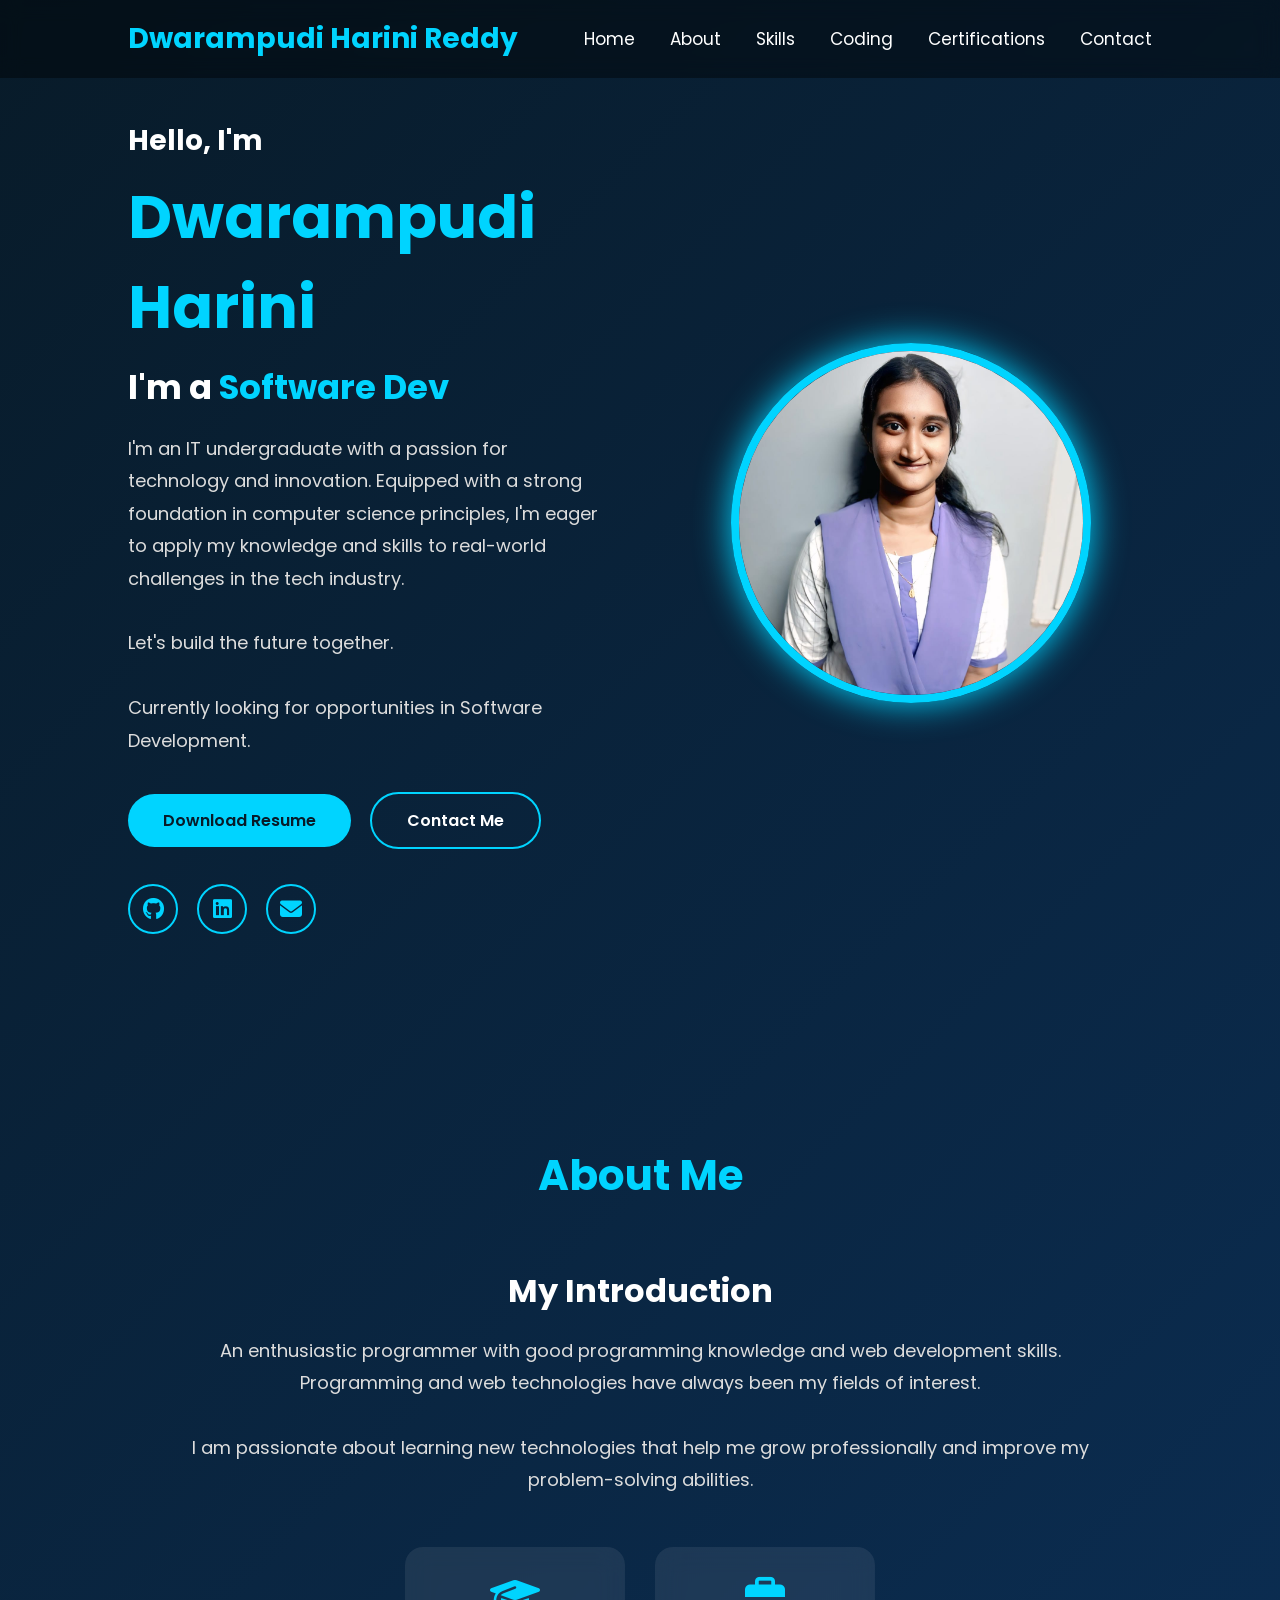
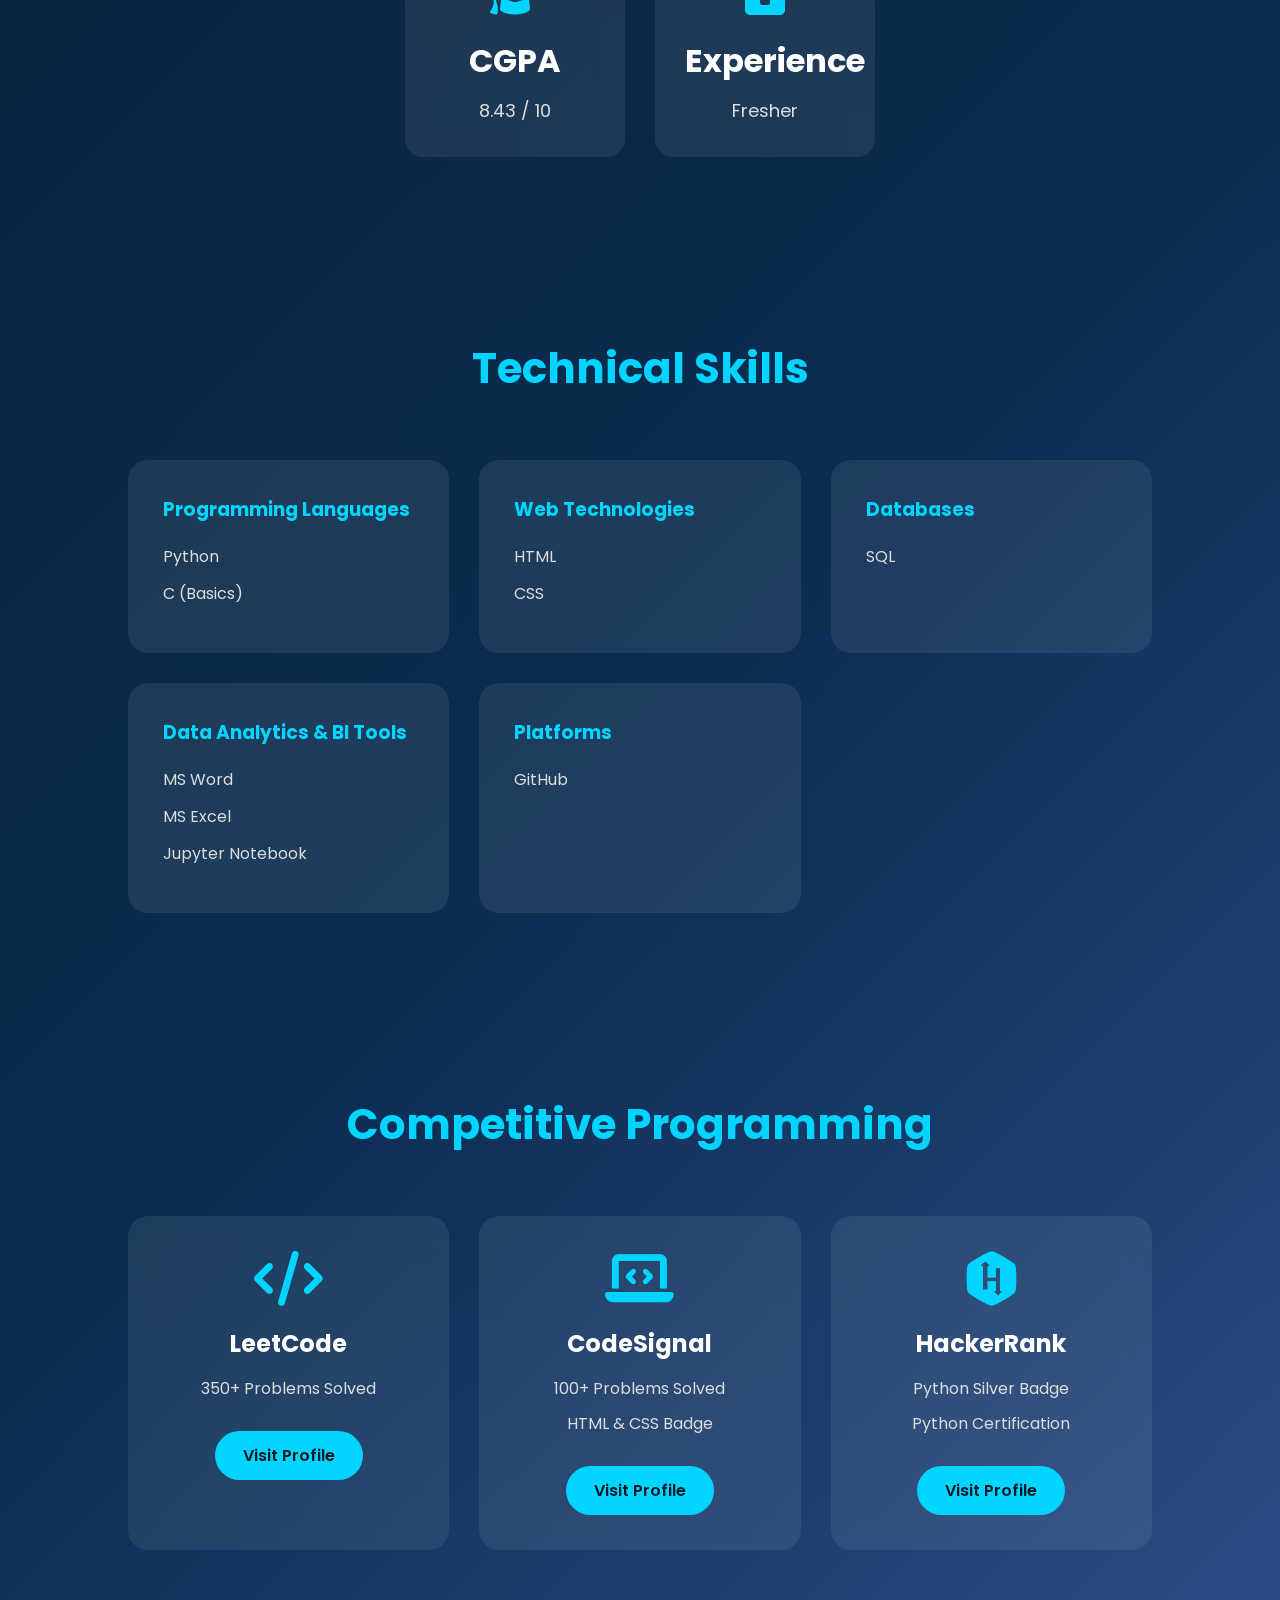
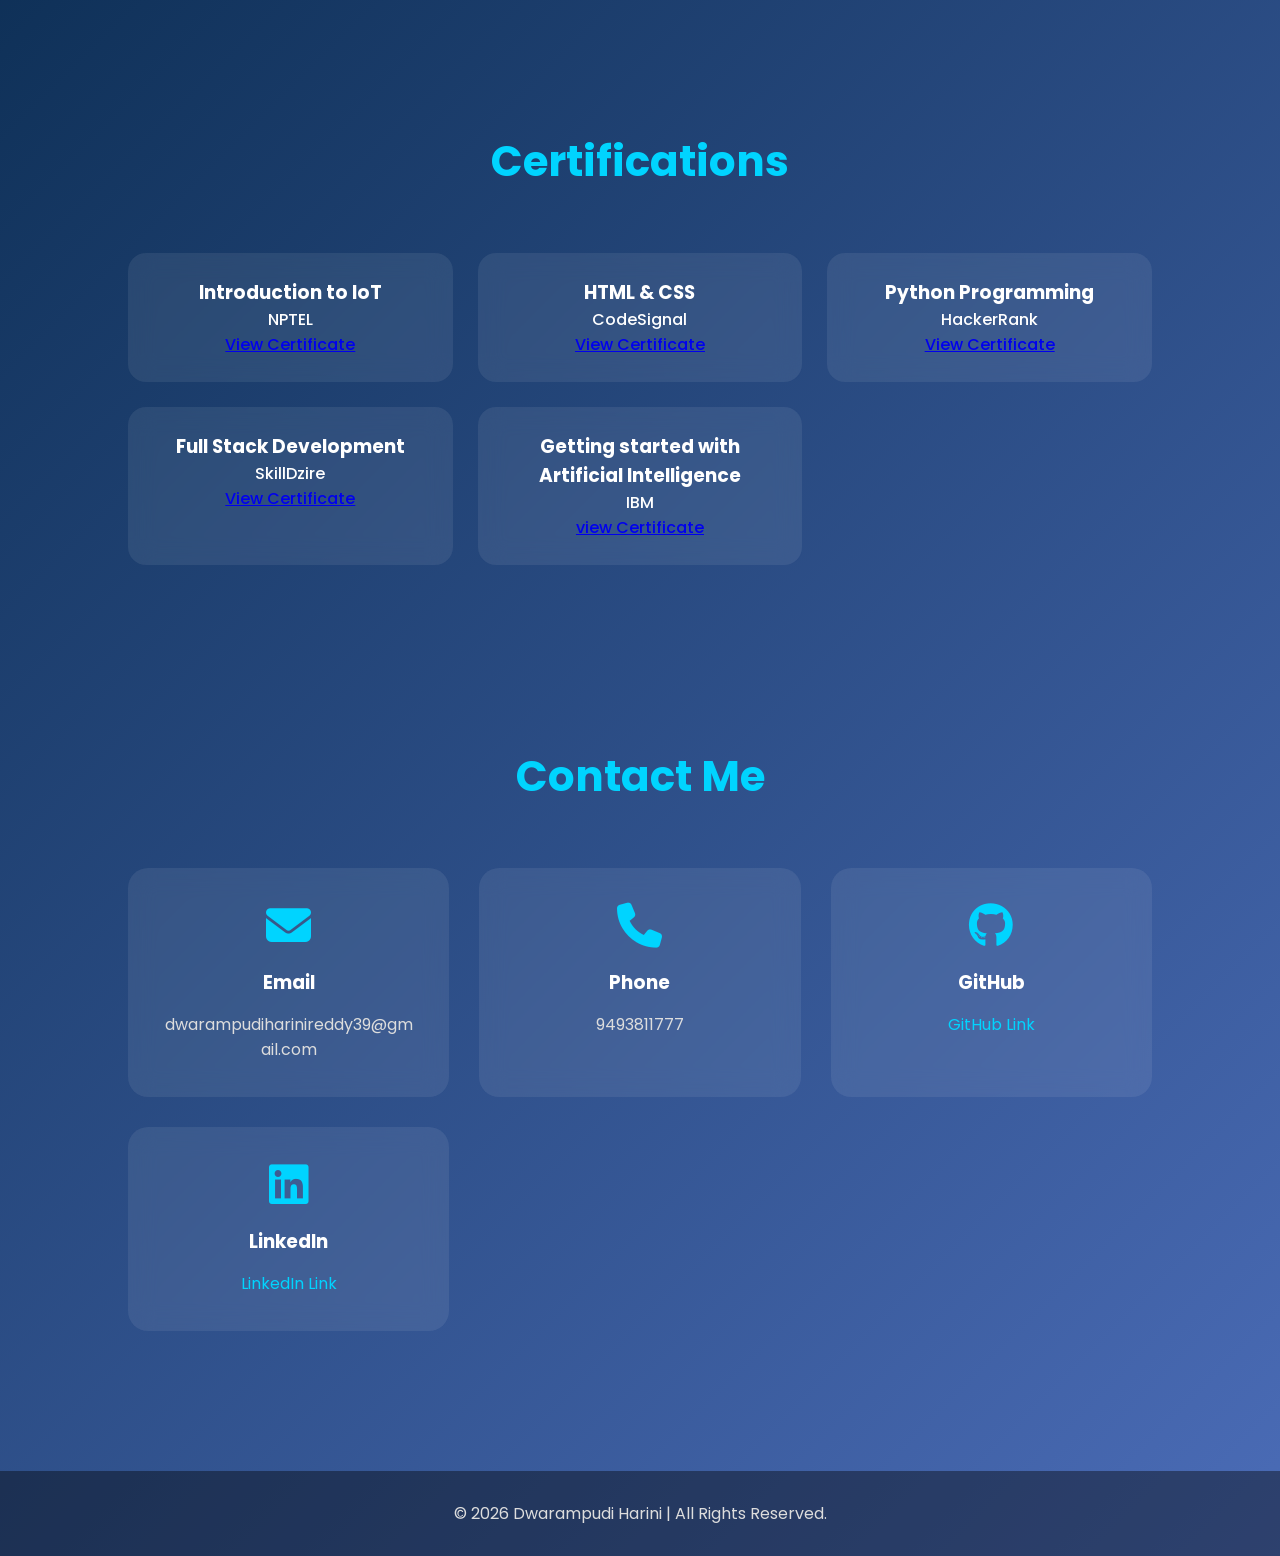
==== index.html @ 77764144 "change the name of the folder" ====
<!DOCTYPE html>
<html lang="en">
<head>
    <meta charset="UTF-8">
    <meta name="viewport" content="width=device-width, initial-scale=1.0">
    <title>Dwarampudi Harini | Portfolio</title>

    <!-- Google Font -->
    <link href="https://fonts.googleapis.com/css2?family=Poppins:wght@300;400;500;600;700&display=swap" rel="stylesheet">

    <!-- CSS -->
    <link rel="stylesheet" href="style.css">

    <!-- Font Awesome -->
    <link rel="stylesheet"
        href="https://cdnjs.cloudflare.com/ajax/libs/font-awesome/6.5.2/css/all.min.css">
</head>

<body>

    <!-- ================= NAVBAR ================= -->

    <header>

        <nav class="navbar">

            <div class="logo">
                Dwarampudi Harini Reddy
            </div>

            <ul class="nav-links">

                <li><a href="#home">Home</a></li>

                <li><a href="#about">About</a></li>

                <li><a href="#skills">Skills</a></li>

                <li><a href="#coding">Coding</a></li>

                <li><a href="#certifications">Certifications</a></li>

                <li><a href="#contact">Contact</a></li>

            </ul>

        </nav>

    </header>

    <!-- ================= HOME ================= -->

    <section id="home" class="home">

        <div class="home-text">

            <h3>Hello, I'm</h3>

            <h1>Dwarampudi Harini</h1>

            <h2>I'm a <span class="typing"></span></h2>

            <p>
                I'm an IT undergraduate with a passion for technology and innovation.
                Equipped with a strong foundation in computer science principles,
                I'm eager to apply my knowledge and skills to real-world challenges
                in the tech industry.
                <br><br>
                Let's build the future together.
                <br><br>
                Currently looking for opportunities in Software Development.
            </p>

            <div class="buttons">

                <a href="harini resume.pdf" class="btn" download>
                    Download Resume
                </a>

                <a href="#contact" class="btn2">
                    Contact Me
                </a>

            </div>

            <div class="social-icons">

                <a href="https://github.com/harinireddy-27" target="_blank">
                    <i class="fab fa-github"></i>
                </a>

                <a href="https://www.linkedin.com/in/harini-dwarampudi-7b050b382/?skipRedirect=true" target="_blank">
                    <i class="fab fa-linkedin"></i>
                </a>

                <a href="mailto:dwarampudiharinireddy39@gmail.com">
                    <i class="fas fa-envelope"></i>
                </a>

            </div>

        </div>

        <div class="home-image">

            <img src="Harini.jpeg" alt="Profile">

        </div>

    </section>

    <!-- ================= ABOUT ================= -->

    <section id="about" class="about">

        <h2 class="heading">About Me</h2>

        <div class="about-container">

            <div class="about-content">

                <h3>My Introduction</h3>

                <p>

                    An enthusiastic programmer with good programming knowledge and
                    web development skills. Programming and web technologies have
                    always been my fields of interest.

                    <br><br>

                    I am passionate about learning new technologies that help me
                    grow professionally and improve my problem-solving abilities.

                </p>

                <div class="about-boxes">

                    <div class="box">

                        <i class="fas fa-graduation-cap"></i>

                        <h3>CGPA</h3>

                        <p>8.43 / 10</p>

                    </div>

                    <div class="box">

                        <i class="fas fa-briefcase"></i>

                        <h3>Experience</h3>

                        <p>Fresher</p>

                    </div>

                </div>

            </div>

        </div>

    </section>

    <!-- ================= SKILLS ================= -->

    <section id="skills" class="skills">

        <h2 class="heading">Technical Skills</h2>

        <div class="skills-container">

            <div class="skill-card">

                <h3>Programming Languages</h3>

                <ul>
                    <li>Python</li>
                    <li>C (Basics)</li>
                </ul>

            </div>

            <div class="skill-card">

                <h3>Web Technologies</h3>

                <ul>
                    <li>HTML</li>
                    <li>CSS</li>
                </ul>

            </div>

            <div class="skill-card">

                <h3>Databases</h3>

                <ul>
                    <li>SQL</li>
                </ul>

            </div>

            <div class="skill-card">

                <h3>Data Analytics & BI Tools</h3>

                <ul>
                    <li>MS Word</li>
                    <li>MS Excel</li>
                    <li>Jupyter Notebook</li>
                </ul>

            </div>

            <div class="skill-card">

                <h3>Platforms</h3>

                <ul>
                    <li>GitHub</li>
                </ul>

            </div>

        </div>

    </section>

    <!-- ================= COMPETITIVE PROGRAMMING ================= -->

    <section id="coding" class="coding">

        <h2 class="heading">Competitive Programming</h2>

        <div class="coding-container">

            <div class="coding-card">

                <i class="fas fa-code"></i>

                <h3>LeetCode</h3>

                <p>350+ Problems Solved</p>

                <a href="https://leetcode.com/u/Harini_reddy_27/" class="visit-btn">Visit Profile</a>

            </div>

            <div class="coding-card">

                <i class="fas fa-laptop-code"></i>

                <h3>CodeSignal</h3>

                <p>100+ Problems Solved</p>

                <p>HTML & CSS Badge</p>

                <a href="https://codesignal.com/learn/profile/cmijtbowd0003la04491h607b" class="visit-btn">Visit Profile</a>

            </div>

            <div class="coding-card">

                <i class="fab fa-hackerrank"></i>

                <h3>HackerRank</h3>

                <p>Python Silver Badge</p>

                <p>Python Certification</p>

                <a href="https://www.hackerrank.com/profile/dwarampudiharin1" class="visit-btn">Visit Profile</a>

            </div>

        </div>

    </section>

    <!-- ================= CERTIFICATIONS ================= -->

    <section id="certifications" class="certifications">

    <h2 class="heading">Certifications</h2>

    <div class="certificate-container">

        <div class="certificate">

            <h3>Introduction to IoT</h3>
            <p>NPTEL</p>
            <a href="nptel-certificate.pdf" target="_blank">View Certificate</a>

        </div>

        <div class="certificate">

            <h3>HTML & CSS</h3>
            <p>CodeSignal</p>
            <a href="html,css-certificate.pdf" target="_blank">View Certificate</a>

        </div>

        <div class="certificate">

            <h3>Python Programming</h3>
            <p>HackerRank</p>
            <a href="python_basic certificate.pdf" target="_blank">View Certificate</a>

        </div>

        <div class="certificate">

            <h3>Full Stack Development</h3>
            <p>SkillDzire</p>
            <a href="skilldzire.pdf" target="_blank">View Certificate</a>

        </div>
         
        <div class="certificate">

            <h3>Getting started with Artificial Intelligence</h3>
            <p>IBM</p>
            <a href="IBMDesign20260123-31-paai6e.pdf" target="_blank">view Certificate</a>
        </div>

    </div>

</section>

    <!-- ================= CONTACT ================= -->

    <section id="contact" class="contact">

        <h2 class="heading">Contact Me</h2>

        <div class="contact-container">

            <div class="contact-card">

                <i class="fas fa-envelope"></i>

                <h3>Email</h3>

                <p>dwarampudiharinireddy39@gmail.com</p>

            </div>

            <div class="contact-card">

                <i class="fas fa-phone"></i>

                <h3>Phone</h3>

                <p>9493811777</p>

            </div>

            <div class="contact-card">

                <i class="fab fa-github"></i>

                <h3>GitHub</h3>

                <a href="https://github.com/harinireddy-27">GitHub Link </a>

            </div>

            <div class="contact-card">

                <i class="fab fa-linkedin"></i>

                <h3>LinkedIn</h3>

                <a href="www.linkedin.com/in/harini-dwarampudi-7b050b382">LinkedIn Link </a>

            </div>

        </div>

    </section>

    <!-- ================= FOOTER ================= -->

    <footer>

        <p>
            © 2026 Dwarampudi Harini | All Rights Reserved.
        </p>

    </footer>

    <script src="script.js"></script>

</body>
</html>
---- style.css ----
/* ============================
   GOOGLE FONT
============================ */

@import url('https://fonts.googleapis.com/css2?family=Poppins:wght@300;400;500;600;700&display=swap');

/* ============================
   RESET
============================ */

*{
    margin:0;
    padding:0;
    box-sizing:border-box;
    scroll-behavior:smooth;
    font-family:'Poppins',sans-serif;
}

body{
    background:linear-gradient(135deg,#081b29,#0b2d52,#4b6cb7);
    color:#fff;
    overflow-x:hidden;
}

/* ============================
   NAVBAR
============================ */

header{
    position:fixed;
    width:100%;
    top:0;
    left:0;
    z-index:1000;
    background:rgba(0,0,0,.4);
    backdrop-filter:blur(10px);
}

.navbar{
    display:flex;
    justify-content:space-between;
    align-items:center;
    padding:18px 10%;
}

.logo{
    font-size:28px;
    font-weight:700;
    color:#00d4ff;
}

.nav-links{
    display:flex;
    list-style:none;
}

.nav-links li{
    margin-left:35px;
}

.nav-links a{
    color:white;
    text-decoration:none;
    font-size:17px;
    transition:.3s;
}

.nav-links a:hover{
    color:#00d4ff;
}

/* ============================
   HOME
============================ */

.home{
    min-height:100vh;
    display:flex;
    justify-content:space-between;
    align-items:center;
    padding:120px 10%;
    gap:60px;
}

.home-text{
    flex:1;
}

.home-text h3{
    font-size:28px;
}

.home-text h1{
    font-size:60px;
    margin:10px 0;
    color:#00d4ff;
}

.home-text h2{
    font-size:34px;
    margin-bottom:20px;
}

.typing{
    color:#00d4ff;
}

.home-text p{
    line-height:1.8;
    color:#ddd;
    font-size:18px;
}

.home-image{
    flex:1;
    text-align:center;
}

.home-image img{
    width:360px;
    height:360px;
    object-fit:cover;
    border-radius:50%;
    border:8px solid #00d4ff;
    box-shadow:0 0 35px #00d4ff;
}

/* ============================
   BUTTONS
============================ */

.buttons{
    margin-top:35px;
}

.btn,
.btn2{
    display:inline-block;
    padding:14px 35px;
    border-radius:40px;
    text-decoration:none;
    margin-right:15px;
    transition:.4s;
    font-weight:600;
}

.btn{
    background:#00d4ff;
    color:#081b29;
}

.btn:hover{
    transform:translateY(-4px);
    box-shadow:0 0 20px #00d4ff;
}

.btn2{
    border:2px solid #00d4ff;
    color:white;
}

.btn2:hover{
    background:#00d4ff;
    color:#081b29;
}

/* ============================
   SOCIAL ICONS
============================ */

.social-icons{
    margin-top:35px;
}

.social-icons a{
    width:50px;
    height:50px;
    display:inline-flex;
    justify-content:center;
    align-items:center;
    border:2px solid #00d4ff;
    border-radius:50%;
    color:#00d4ff;
    margin-right:15px;
    font-size:22px;
    text-decoration:none;
    transition:.4s;
}

.social-icons a:hover{
    background:#00d4ff;
    color:#081b29;
    transform:translateY(-5px);
}

/* ============================
   COMMON SECTION
============================ */

section{
    padding:90px 10%;
}

.heading{
    text-align:center;
    font-size:42px;
    margin-bottom:60px;
    color:#00d4ff;
}

/* ============================
   ABOUT
============================ */

.about-container{
    display:flex;
    justify-content:center;
}

.about-content{
    max-width:900px;
    text-align:center;
}

.about-content h3{
    font-size:32px;
    margin-bottom:20px;
}

.about-content p{
    color:#ddd;
    line-height:1.8;
    font-size:18px;
}

.about-boxes{
    display:flex;
    justify-content:center;
    gap:30px;
    margin-top:50px;
}

.box{
    width:220px;
    padding:30px;
    border-radius:18px;
    background:rgba(255,255,255,.08);
    backdrop-filter:blur(12px);
    transition:.4s;
}

.box:hover{
    transform:translateY(-10px);
}

.box i{
    font-size:40px;
    color:#00d4ff;
    margin-bottom:20px;
}

.box h3{
    margin-bottom:10px;
}

/* ============================
   SKILLS
============================ */

.skills-container{
    display:grid;
    grid-template-columns:repeat(auto-fit,minmax(250px,1fr));
    gap:30px;
}

.skill-card{
    background:rgba(255,255,255,.08);
    border-radius:20px;
    padding:35px;
    transition:.4s;
}

.skill-card:hover{
    transform:translateY(-12px);
    box-shadow:0 0 25px rgba(0,212,255,.4);
}

.skill-card h3{
    color:#00d4ff;
    margin-bottom:20px;
}

.skill-card ul{
    list-style:none;
}

.skill-card ul li{
    margin:12px 0;
    color:#ddd;
}
/* ============================
   COMPETITIVE PROGRAMMING
============================ */

.coding-container{
    display:grid;
    grid-template-columns:repeat(auto-fit,minmax(280px,1fr));
    gap:30px;
}

.coding-card{
    background:rgba(255,255,255,.08);
    backdrop-filter:blur(12px);
    padding:35px;
    border-radius:20px;
    text-align:center;
    transition:.4s;
}

.coding-card:hover{
    transform:translateY(-12px);
    box-shadow:0 0 25px rgba(0,212,255,.4);
}

.coding-card i{
    font-size:55px;
    color:#00d4ff;
    margin-bottom:20px;
}

.coding-card h3{
    margin-bottom:15px;
    font-size:24px;
}

.coding-card p{
    color:#ddd;
    margin-bottom:10px;
}

.visit-btn{
    display:inline-block;
    margin-top:20px;
    padding:12px 28px;
    background:#00d4ff;
    color:#081b29;
    border-radius:30px;
    text-decoration:none;
    font-weight:600;
    transition:.3s;
}

.visit-btn:hover{
    transform:scale(1.08);
    box-shadow:0 0 20px #00d4ff;
}

/* ============================
   CERTIFICATIONS
============================ */

.certificate-container{
    display:grid;
    grid-template-columns:repeat(auto-fit,minmax(250px,1fr));
    gap:25px;
}

.certificate{
    padding:25px;
    border-radius:18px;
    text-align:center;
    background:rgba(255,255,255,.08);
    backdrop-filter:blur(12px);
    transition:.4s;
    font-weight:500;
}

.certificate:hover{
    transform:translateY(-10px);
    box-shadow:0 0 20px rgba(0,212,255,.5);
}

/* ============================
   CONTACT
============================ */

.contact-container{
    display:grid;
    grid-template-columns:repeat(auto-fit,minmax(260px,1fr));
    gap:30px;
}

.contact-card{
    background:rgba(255,255,255,.08);
    backdrop-filter:blur(12px);
    border-radius:20px;
    padding:35px;
    text-align:center;
    transition:.4s;
}

.contact-card:hover{
    transform:translateY(-10px);
    box-shadow:0 0 20px rgba(0,212,255,.5);
}

.contact-card i{
    font-size:45px;
    color:#00d4ff;
    margin-bottom:20px;
}

.contact-card h3{
    margin-bottom:15px;
}

.contact-card p{
    color:#ddd;
    word-break:break-word;
}

.contact-card a{
    color:#00d4ff;
    text-decoration:none;
}

.contact-card a:hover{
    text-decoration:underline;
}

/* ============================
   FOOTER
============================ */

footer{
    text-align:center;
    padding:30px;
    margin-top:50px;
    background:rgba(0,0,0,.4);
    color:#ddd;
}

/* ============================
   SCROLL ANIMATION
============================ */

.reveal{
    opacity:0;
    transform:translateY(50px);
    transition:all .8s ease;
}

.reveal.active{
    opacity:1;
    transform:translateY(0);
}

/* ============================
   RESPONSIVE DESIGN
============================ */

@media(max-width:991px){

    .navbar{
        padding:20px 5%;
    }

    section{
        padding:80px 5%;
    }

    .home{
        flex-direction:column-reverse;
        text-align:center;
        padding-top:130px;
    }

    .home-image img{
        width:280px;
        height:280px;
    }

    .home-text h1{
        font-size:45px;
    }

    .home-text h2{
        font-size:28px;
    }

    .about-boxes{
        flex-direction:column;
        align-items:center;
    }

}

@media(max-width:768px){

    .navbar{
        flex-direction:column;
    }

    .nav-links{
        flex-wrap:wrap;
        justify-content:center;
        margin-top:15px;
    }

    .nav-links li{
        margin:10px;
    }

    .home-text h1{
        font-size:38px;
    }

    .heading{
        font-size:34px;
    }

    .home-text p{
        font-size:16px;
    }

}

@media(max-width:480px){

    .home-image img{
        width:220px;
        height:220px;
    }

    .btn,
    .btn2{
        display:block;
        margin:15px auto;
        width:220px;
        text-align:center;
    }

    .social-icons a{
        margin:8px;
    }

    .logo{
        font-size:24px;
    }

}
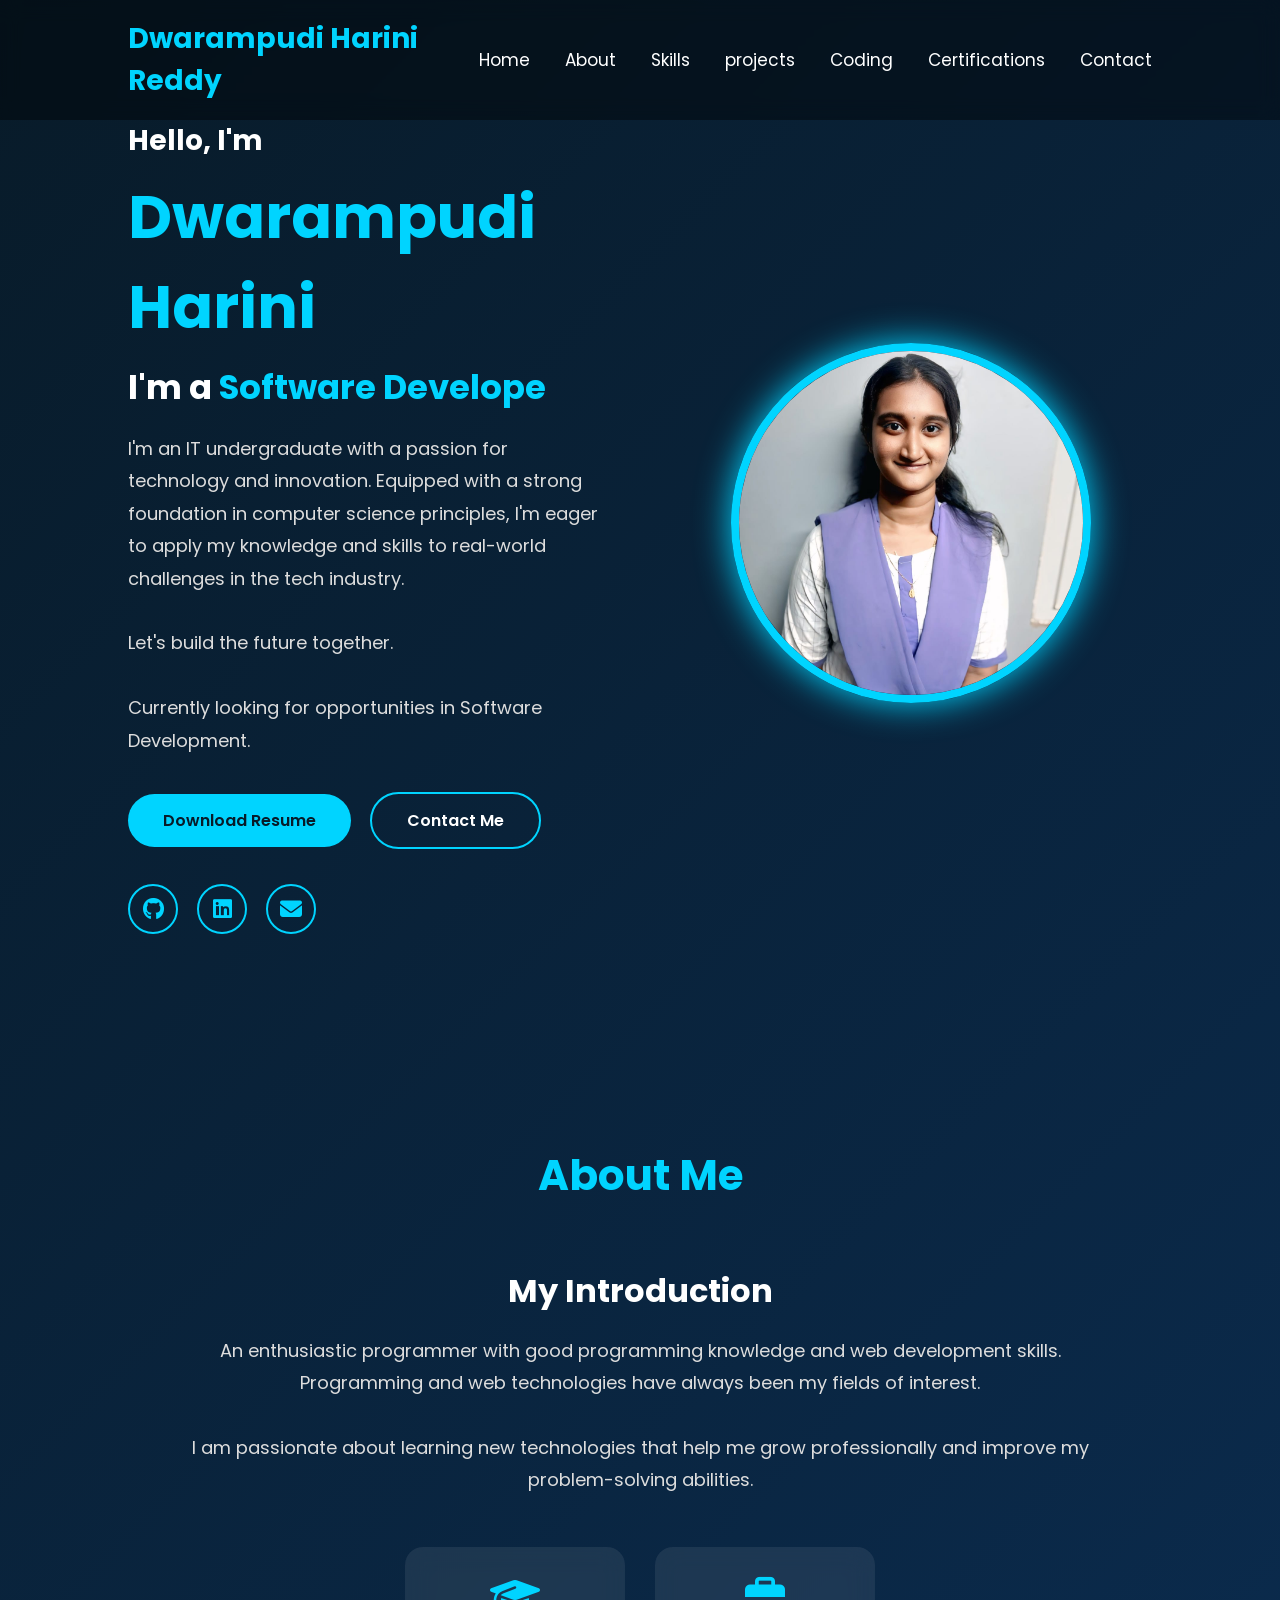
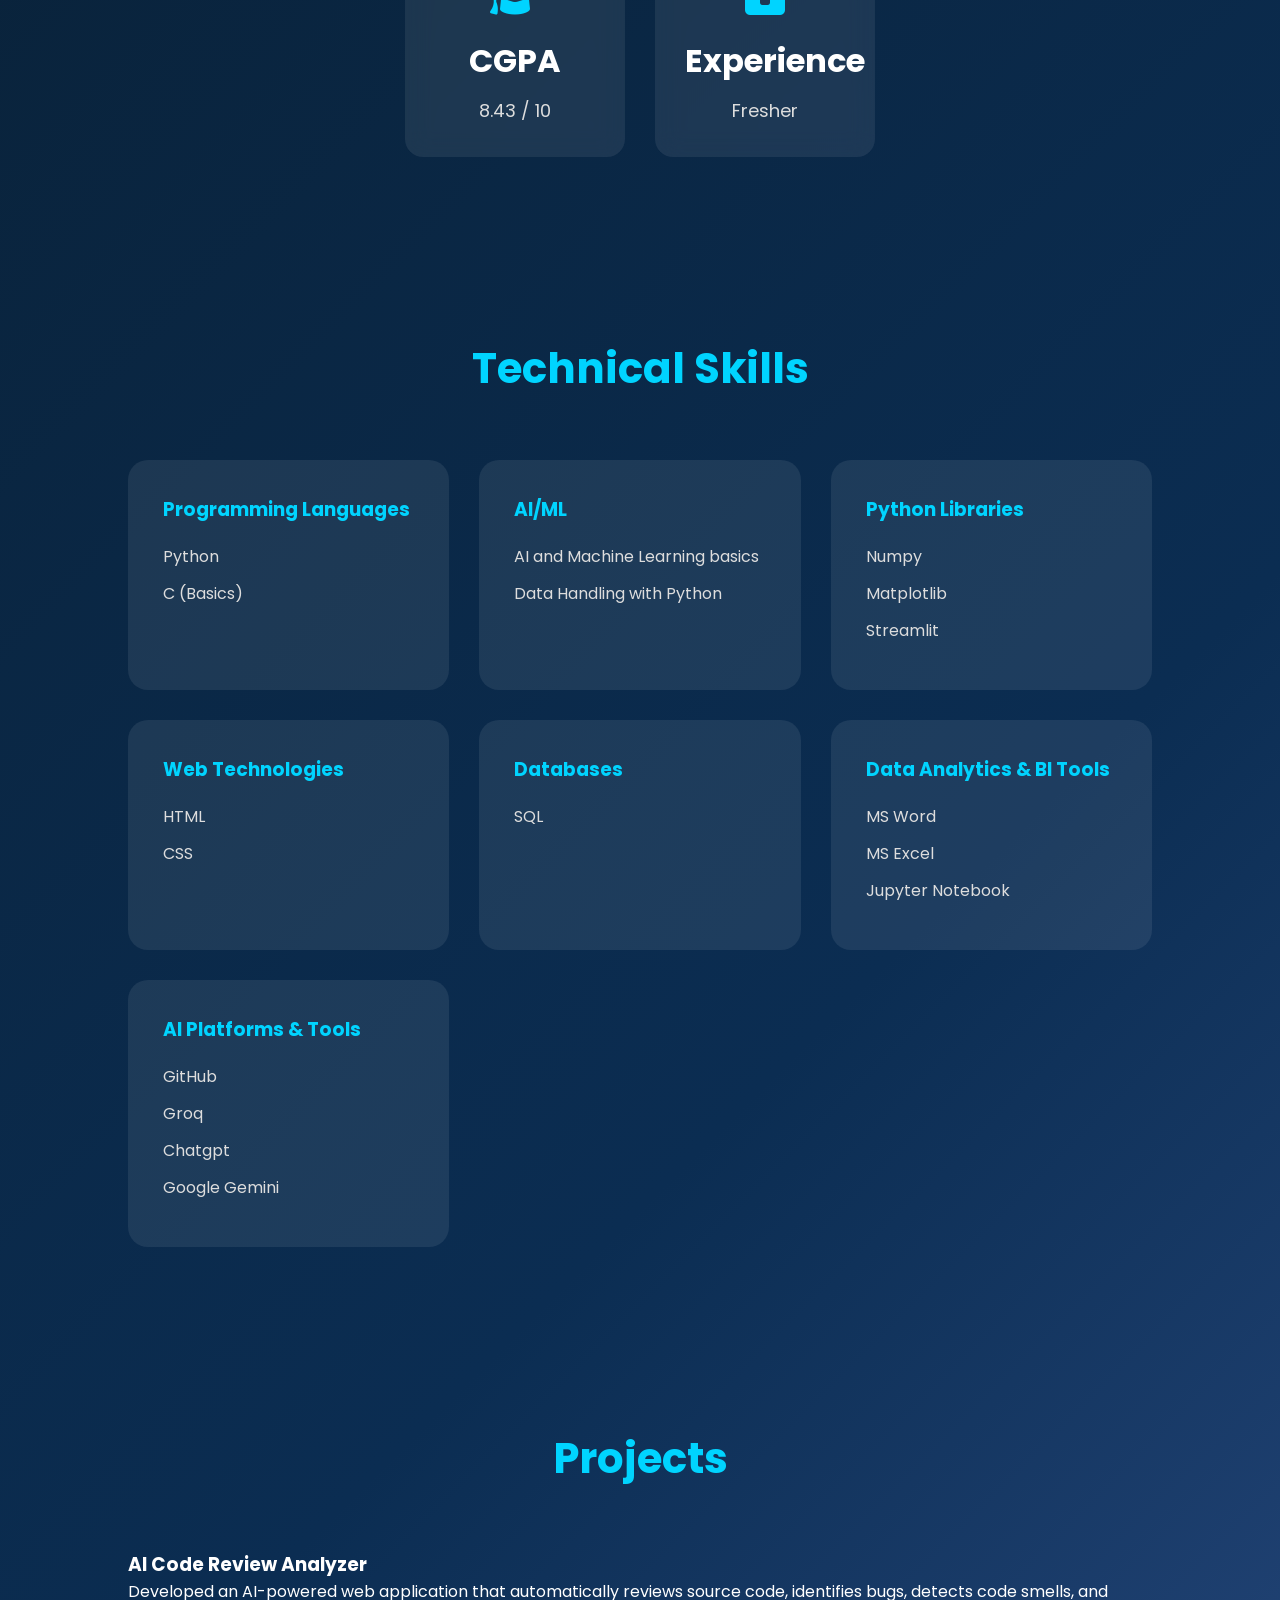
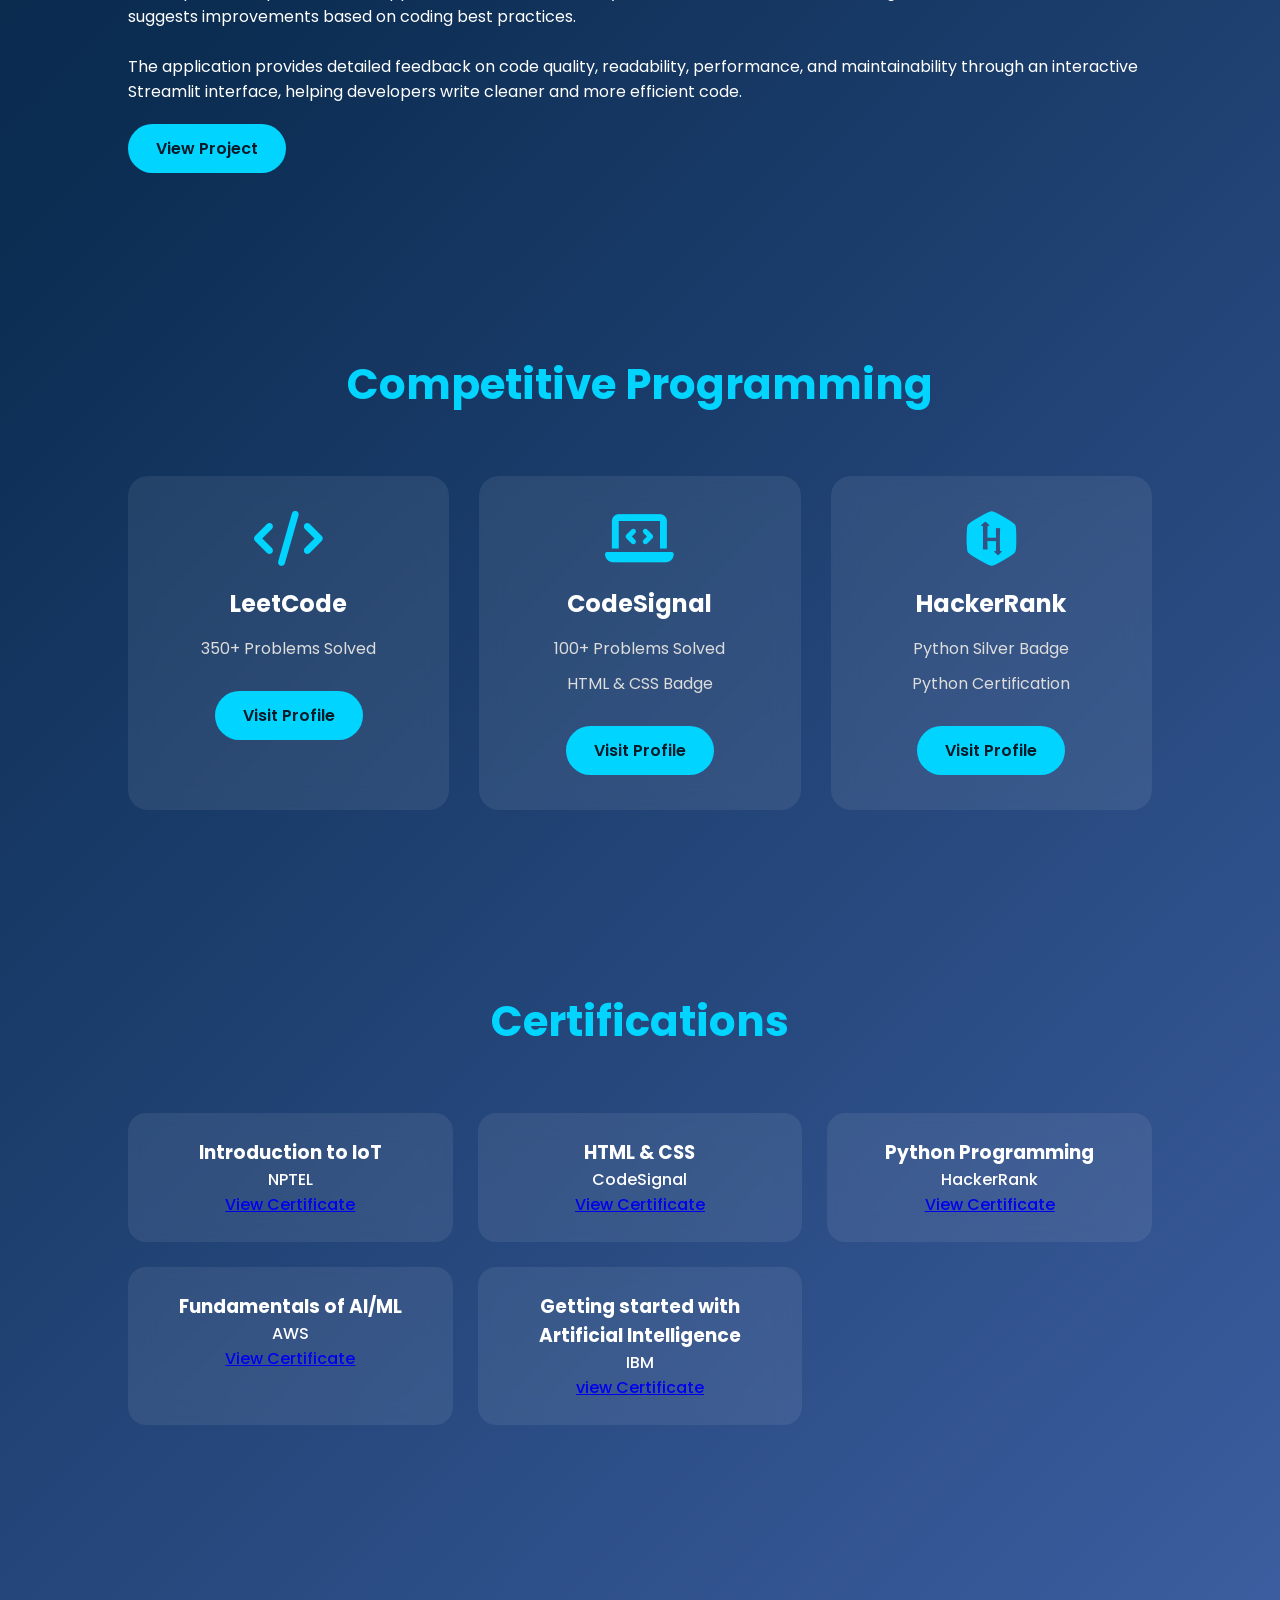
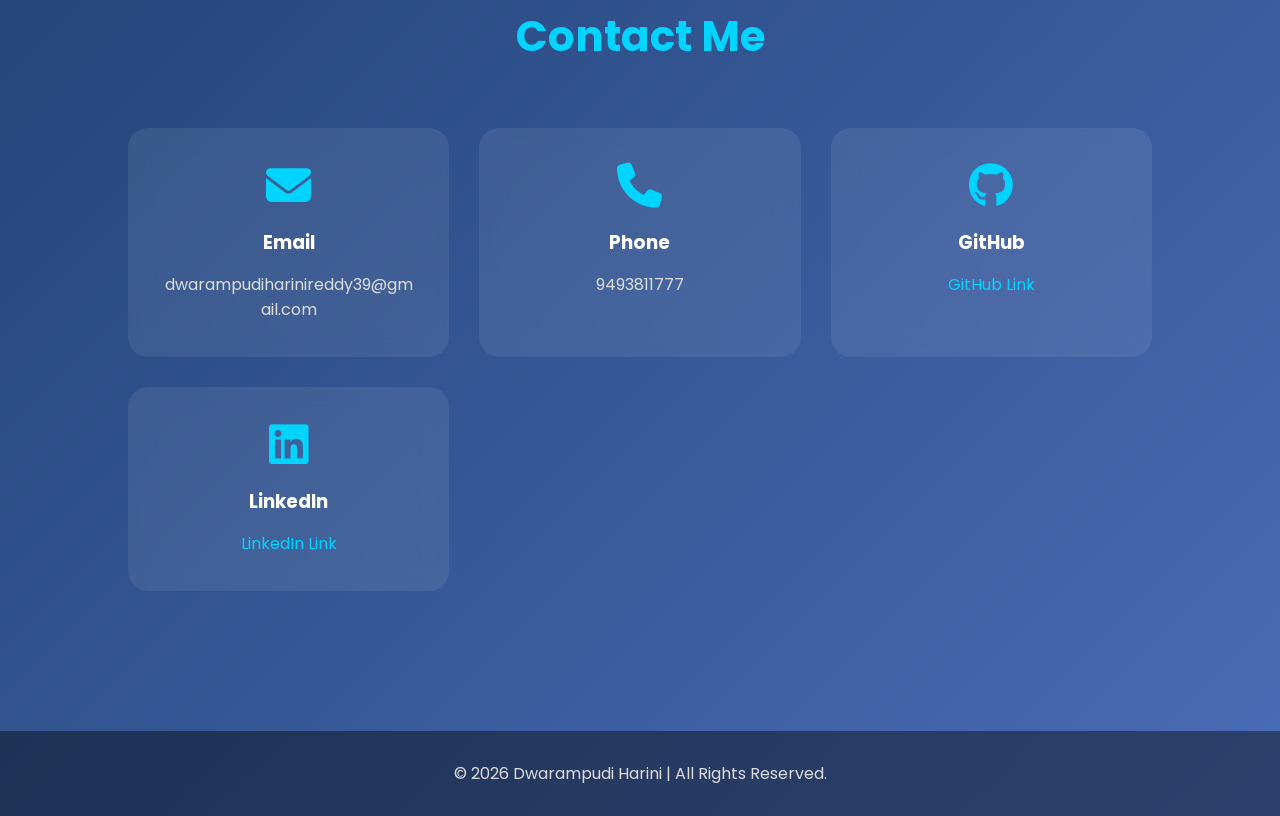
==== commit 16e33228: "update project & skills" ====
--- a/index.html
+++ b/index.html
@@ -35,6 +35,8 @@
                 <li><a href="#about">About</a></li>
 
                 <li><a href="#skills">Skills</a></li>
+                
+                <li><a href="#projects">projects</a></li>
 
                 <li><a href="#coding">Coding</a></li>
 
@@ -84,7 +86,6 @@
             </div>
 
             <div class="social-icons">
-
                 <a href="https://github.com/harinireddy-27" target="_blank">
                     <i class="fab fa-github"></i>
                 </a>
@@ -185,6 +186,27 @@
 
             <div class="skill-card">
 
+                <h3>AI/ML</h3>
+
+                <ul>
+                    <li>AI and Machine Learning basics</li>
+                    <li>Data Handling with Python</li>
+                </ul>
+
+            </div>
+            <div class="skill-card">
+
+                <h3>Python Libraries</h3>
+
+                <ul>
+                    <li>Numpy</li>
+                    <li>Matplotlib</li>
+                    <li>Streamlit</li>
+                </ul>
+
+            </div>
+            <div class="skill-card">
+
                 <h3>Web Technologies</h3>
 
                 <ul>
@@ -218,10 +240,13 @@
 
             <div class="skill-card">
 
-                <h3>Platforms</h3>
+                <h3>AI Platforms & Tools</h3>
 
                 <ul>
                     <li>GitHub</li>
+                    <li>Groq</li>
+                    <li>Chatgpt</li>
+                    <li>Google Gemini</li>
                 </ul>
 
             </div>
@@ -229,6 +254,42 @@
         </div>
 
     </section>
+    <!-- ================= PROJECTS ================= -->
+
+<section id="projects" class="projects">
+
+    <h2 class="heading">Projects</h2>
+
+    <div class="project-container">
+
+        <div class="project-card">
+
+            <h3>AI Code Review Analyzer</h3>
+
+            <p>
+                Developed an AI-powered web application that automatically reviews
+                source code, identifies bugs, detects code smells, and suggests
+                improvements based on coding best practices.
+
+                <br><br>
+
+                The application provides detailed feedback on code quality,
+                readability, performance, and maintainability through an interactive
+                Streamlit interface, helping developers write cleaner and more
+                efficient code.
+            </p>
+
+            <a href="https://ai-code-review-diwnm6ezcdmf5ugnpioxif.streamlit.app/"
+               target="_blank"
+               class="visit-btn">
+                View Project
+            </a>
+
+        </div>
+
+    </div>
+
+</section>
 
     <!-- ================= COMPETITIVE PROGRAMMING ================= -->
 
@@ -316,9 +377,9 @@
 
         <div class="certificate">
 
-            <h3>Full Stack Development</h3>
-            <p>SkillDzire</p>
-            <a href="skilldzire.pdf" target="_blank">View Certificate</a>
+            <h3>Fundamentals of AI/ML</h3>
+            <p>AWS</p>
+            <a href="AWS certificate .pdf" target="_blank">View Certificate</a>
 
         </div>
          
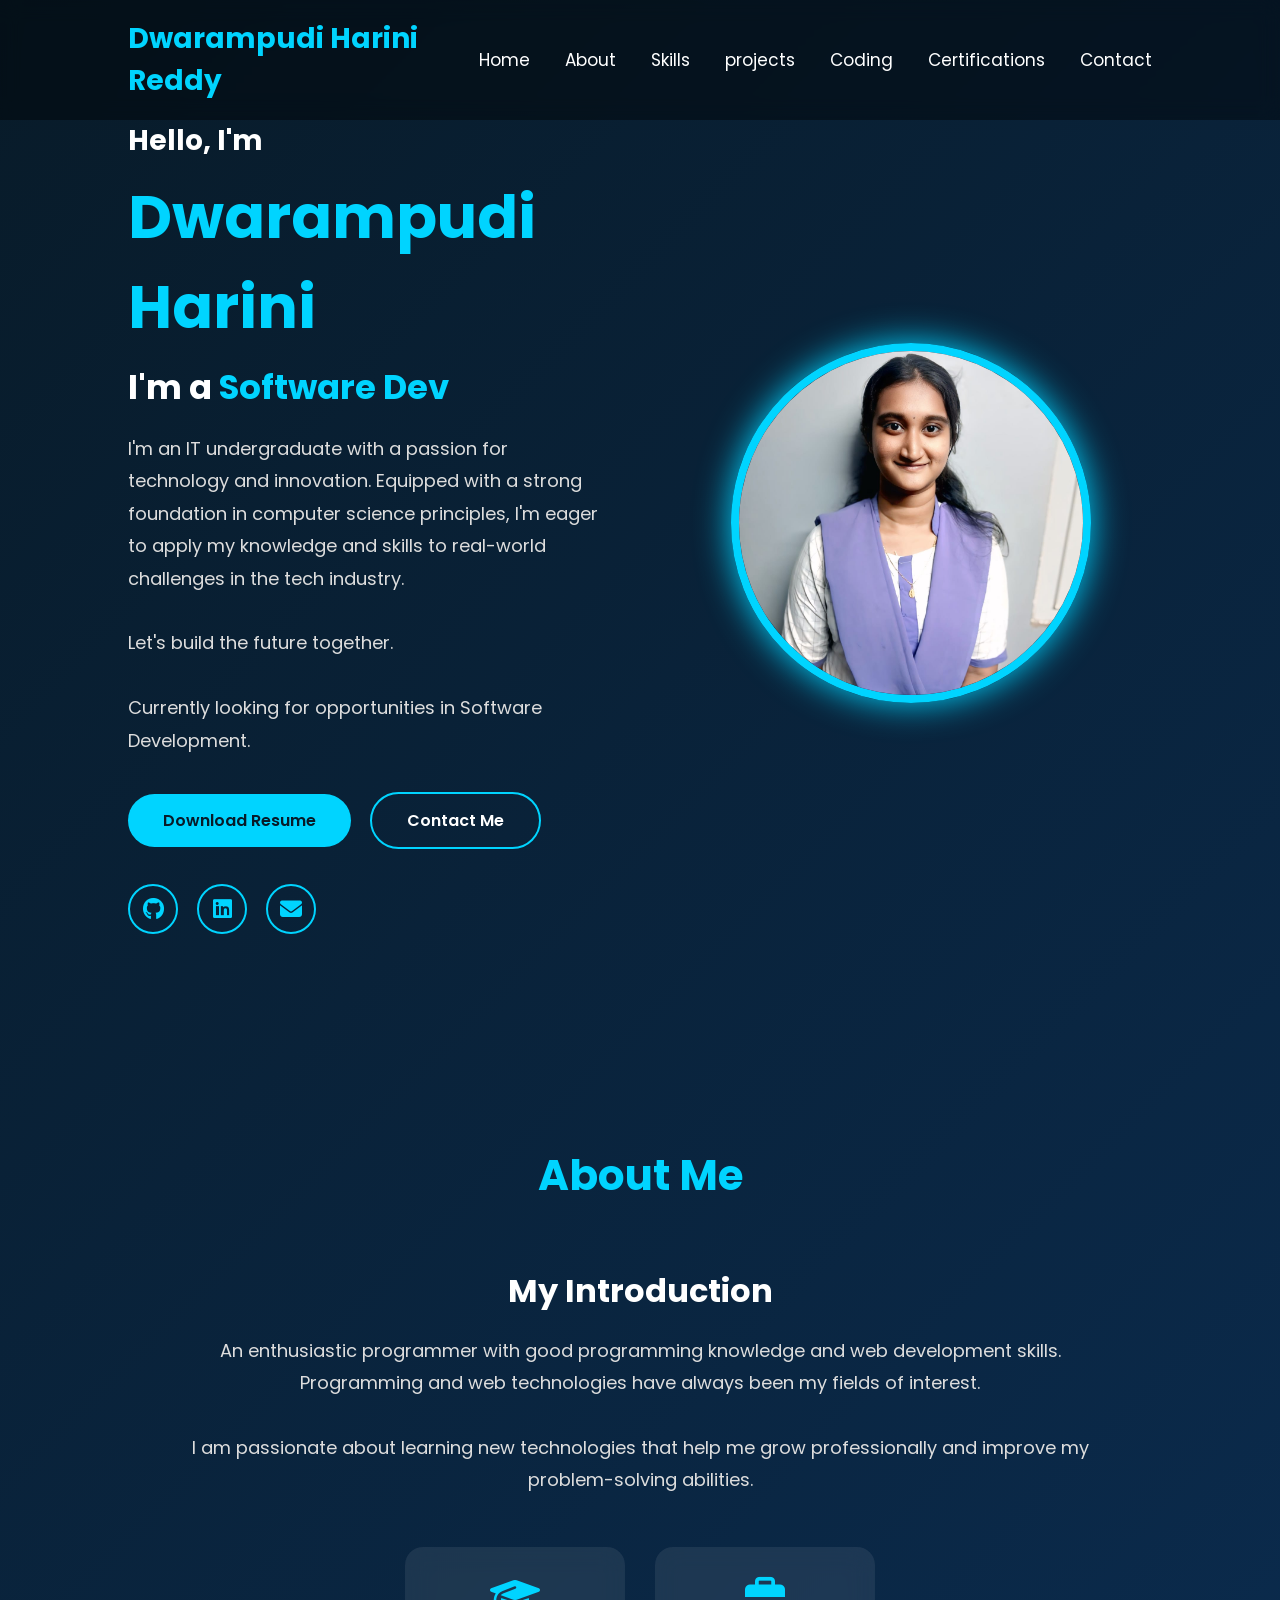
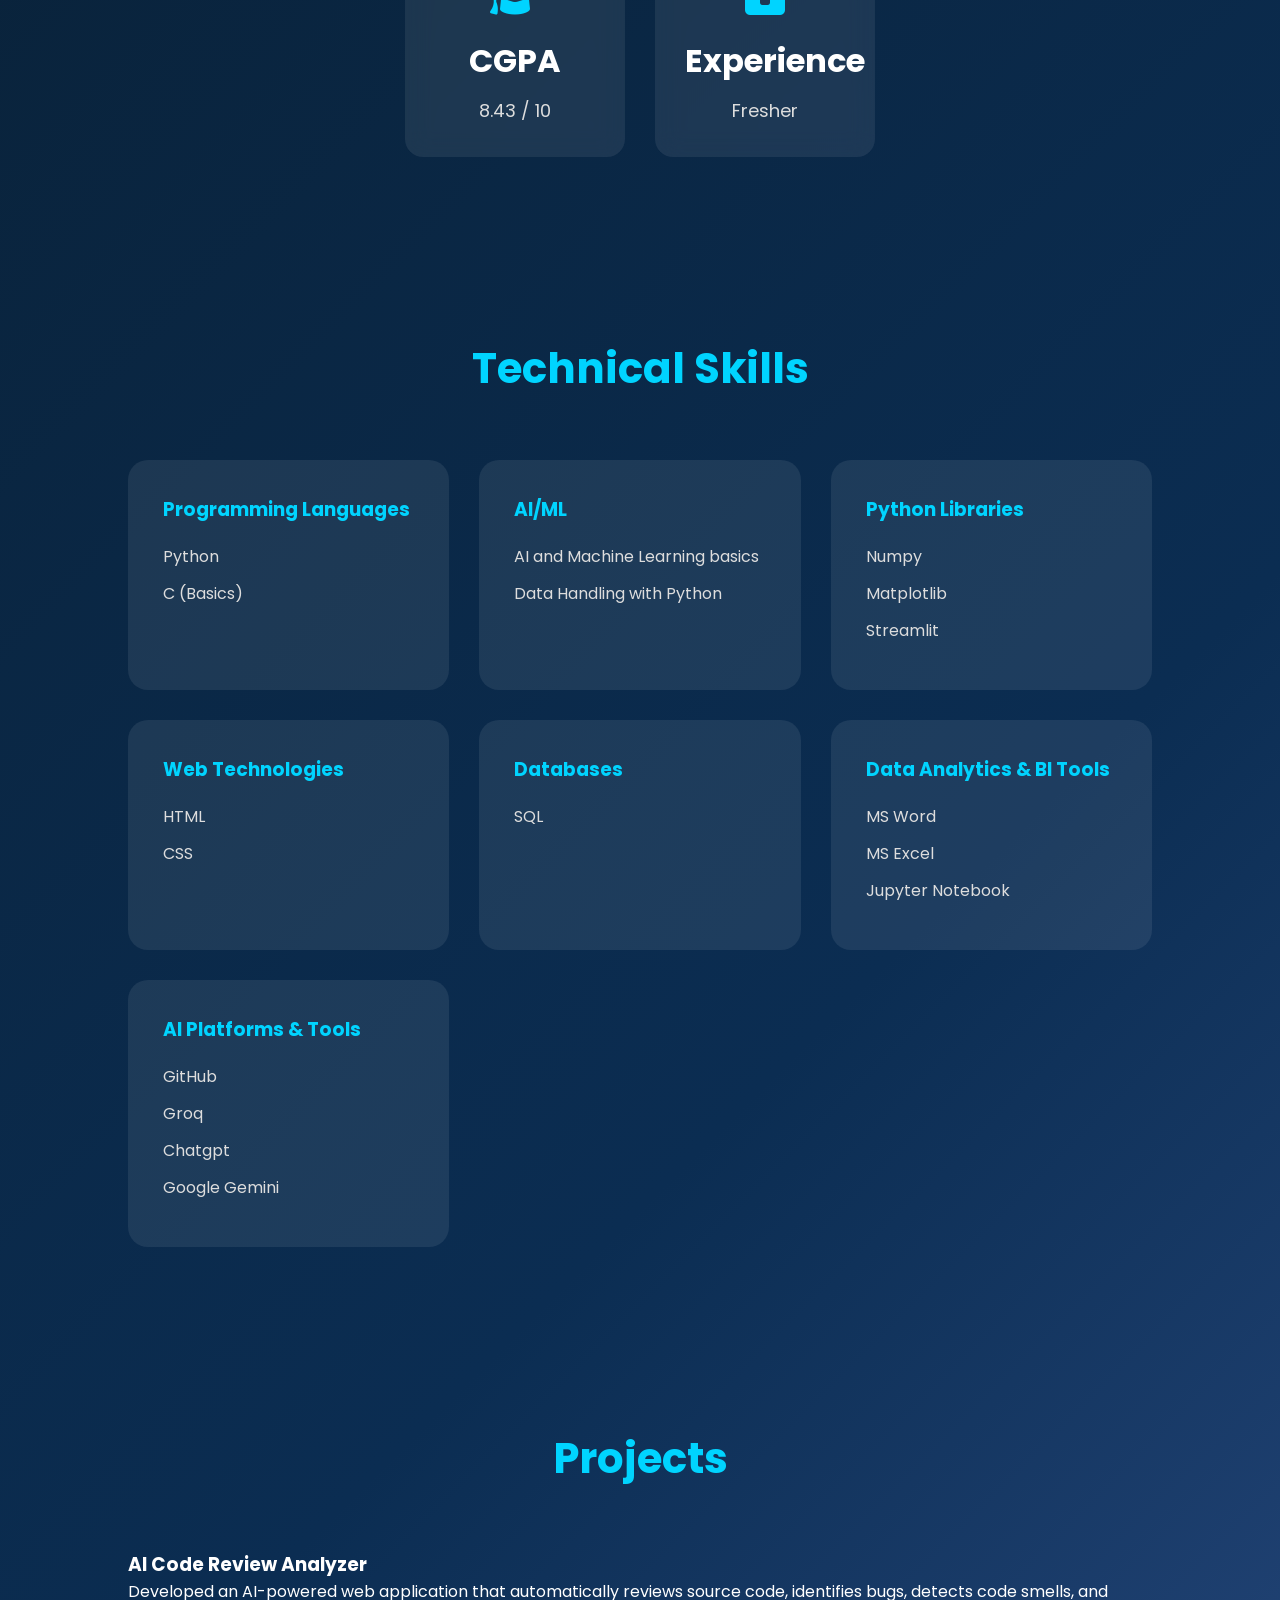
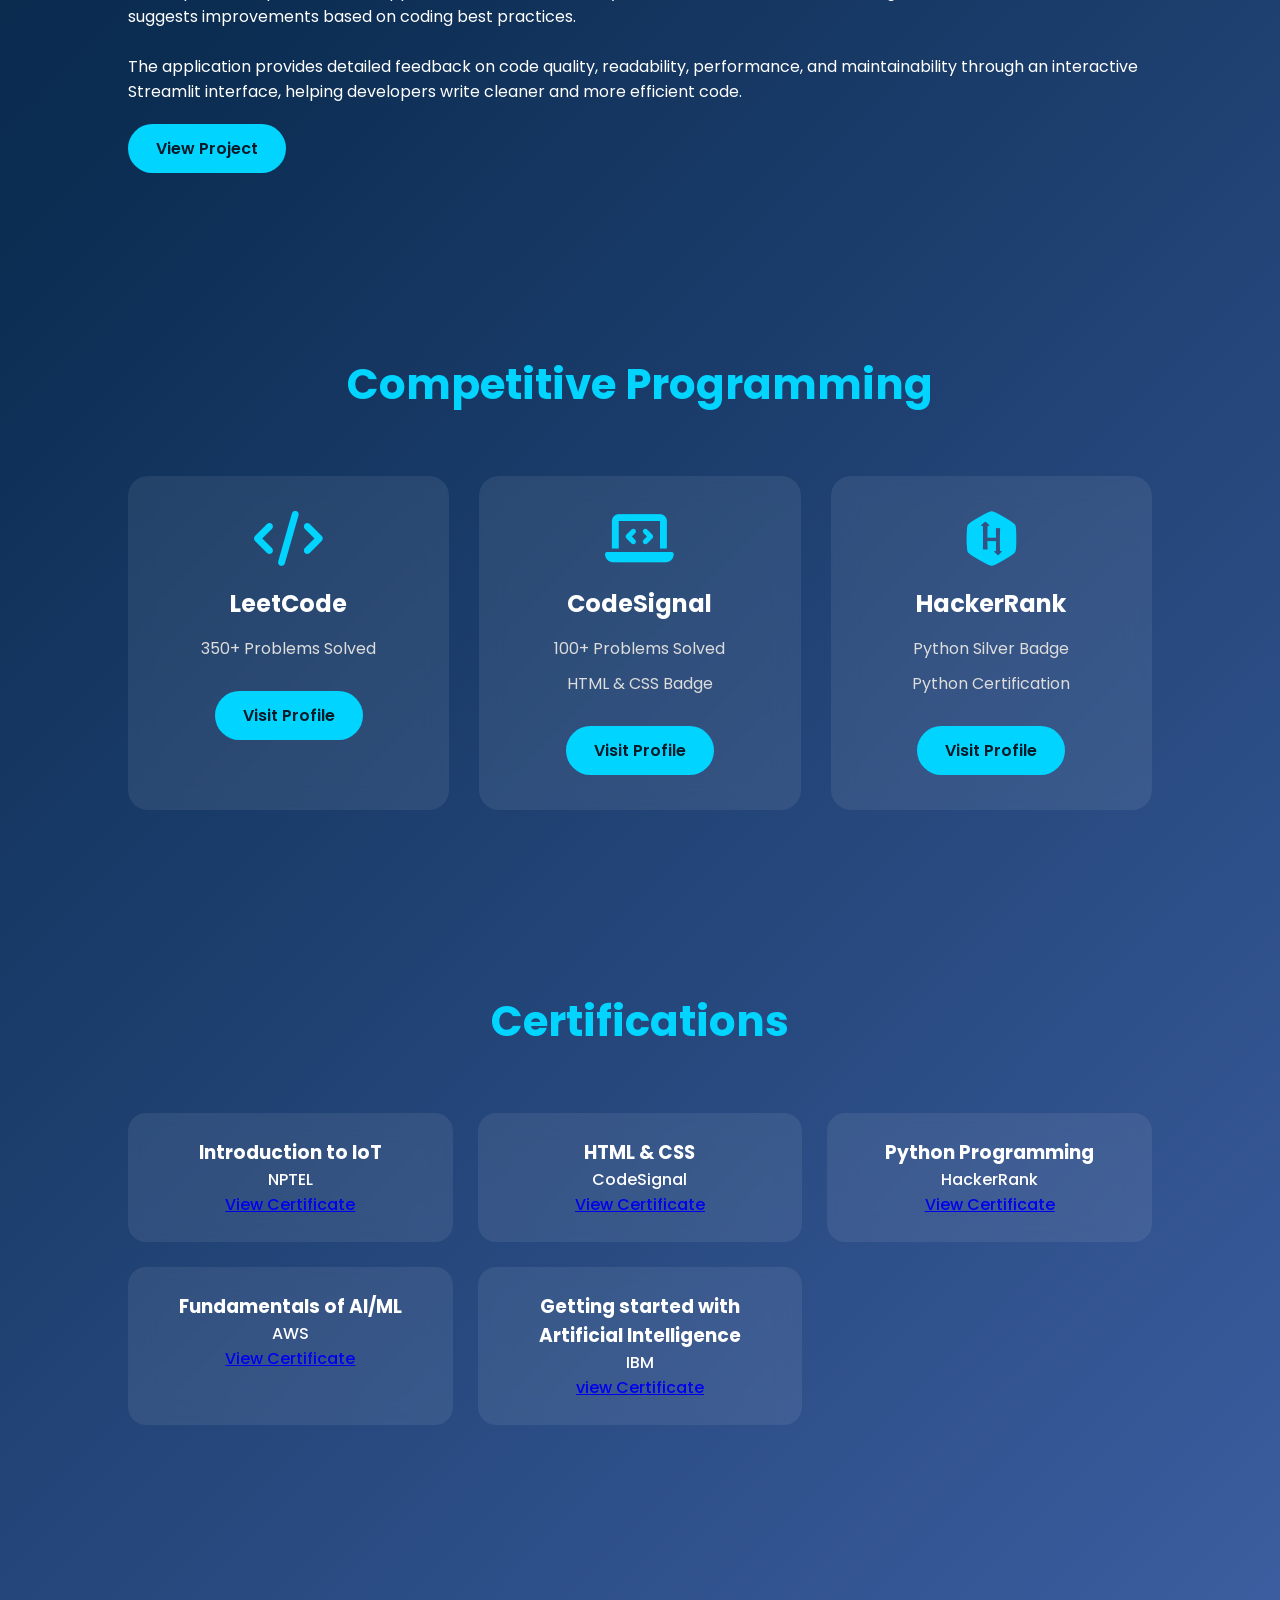
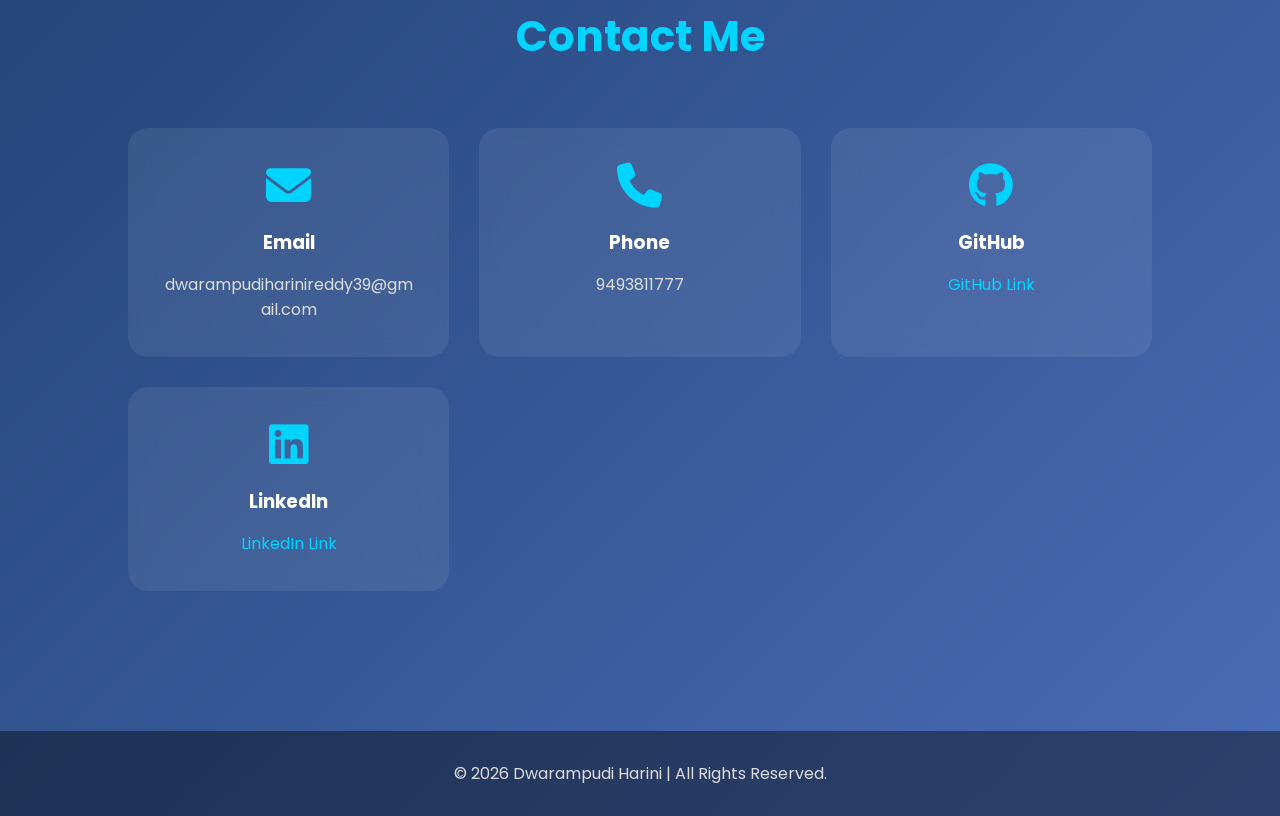
==== commit 46b30517: "updated resume added" ====
--- a/index.html
+++ b/index.html
@@ -35,7 +35,7 @@
                 <li><a href="#about">About</a></li>
 
                 <li><a href="#skills">Skills</a></li>
-                
+
                 <li><a href="#projects">projects</a></li>
 
                 <li><a href="#coding">Coding</a></li>
@@ -75,7 +75,7 @@
 
             <div class="buttons">
 
-                <a href="harini resume.pdf" class="btn" download>
+                <a href="Harini Reddy_Resume.pdf" class="btn" download>
                     Download Resume
                 </a>
 
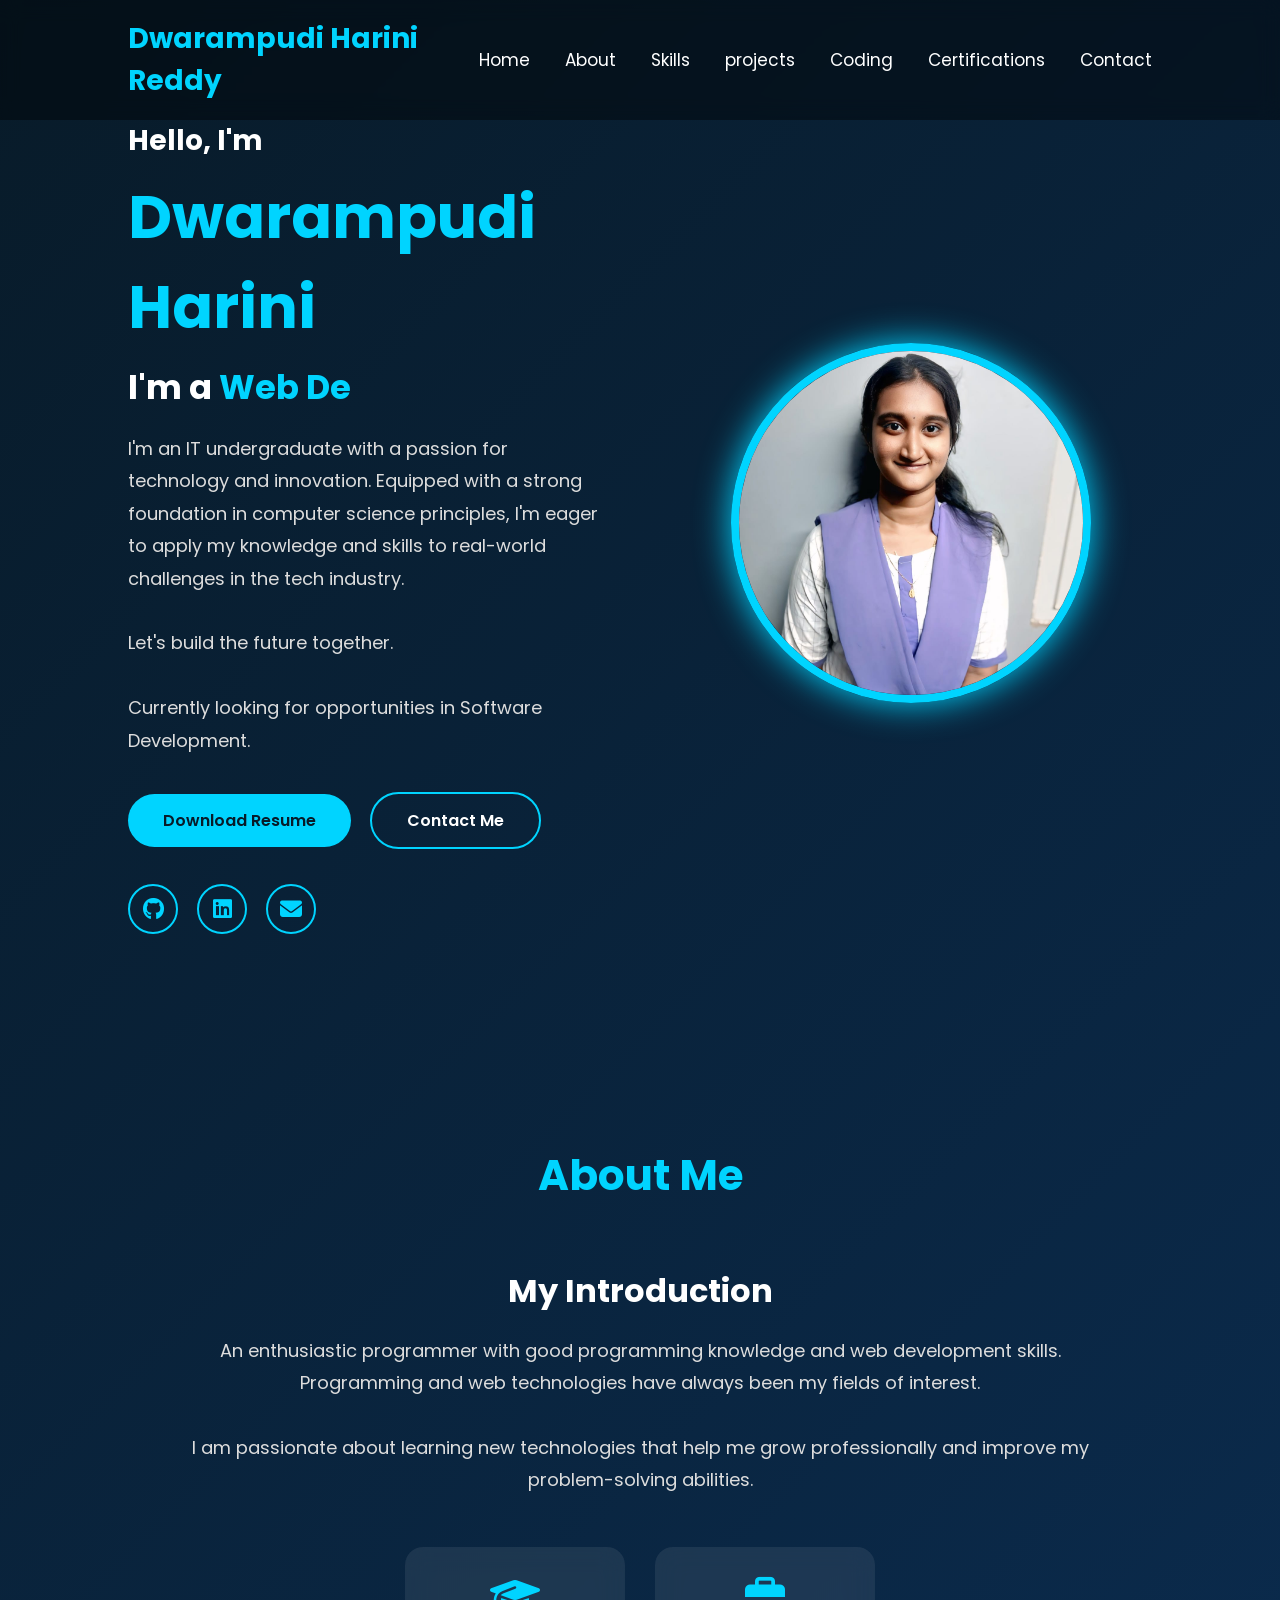
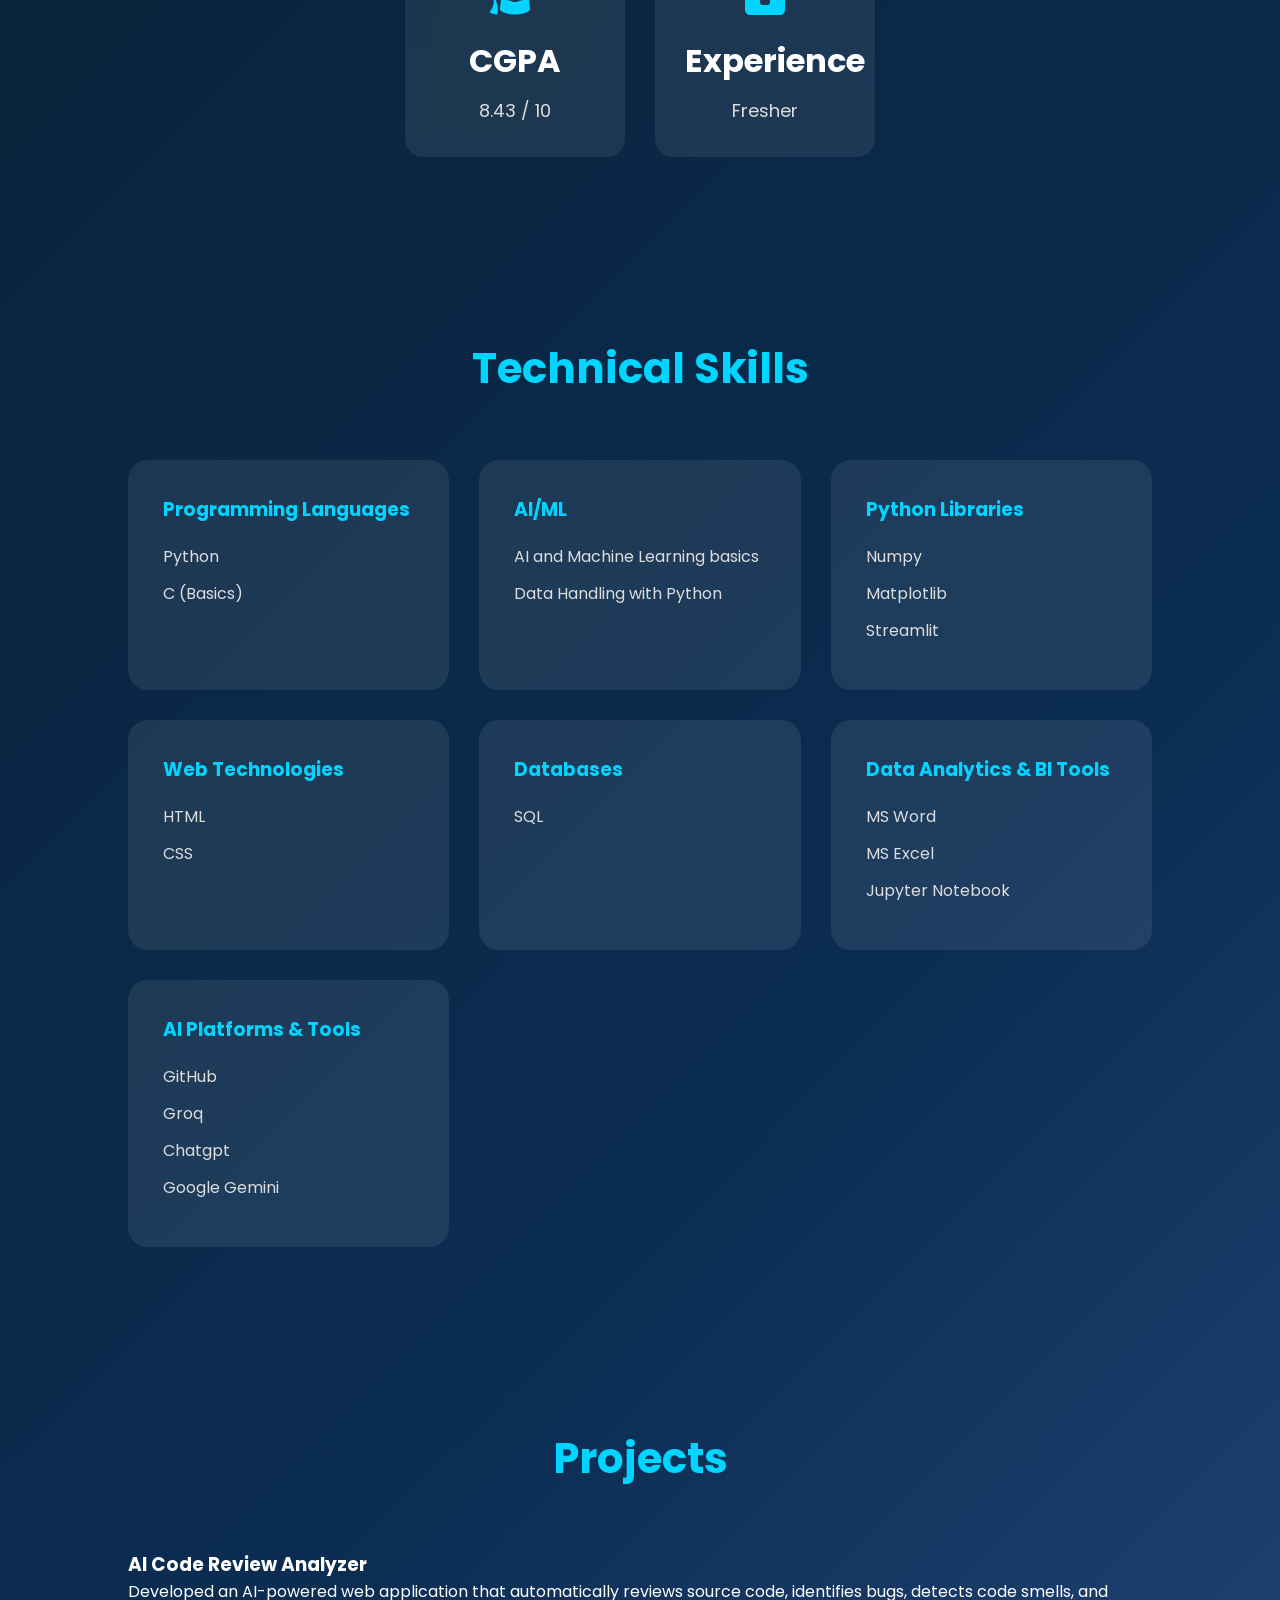
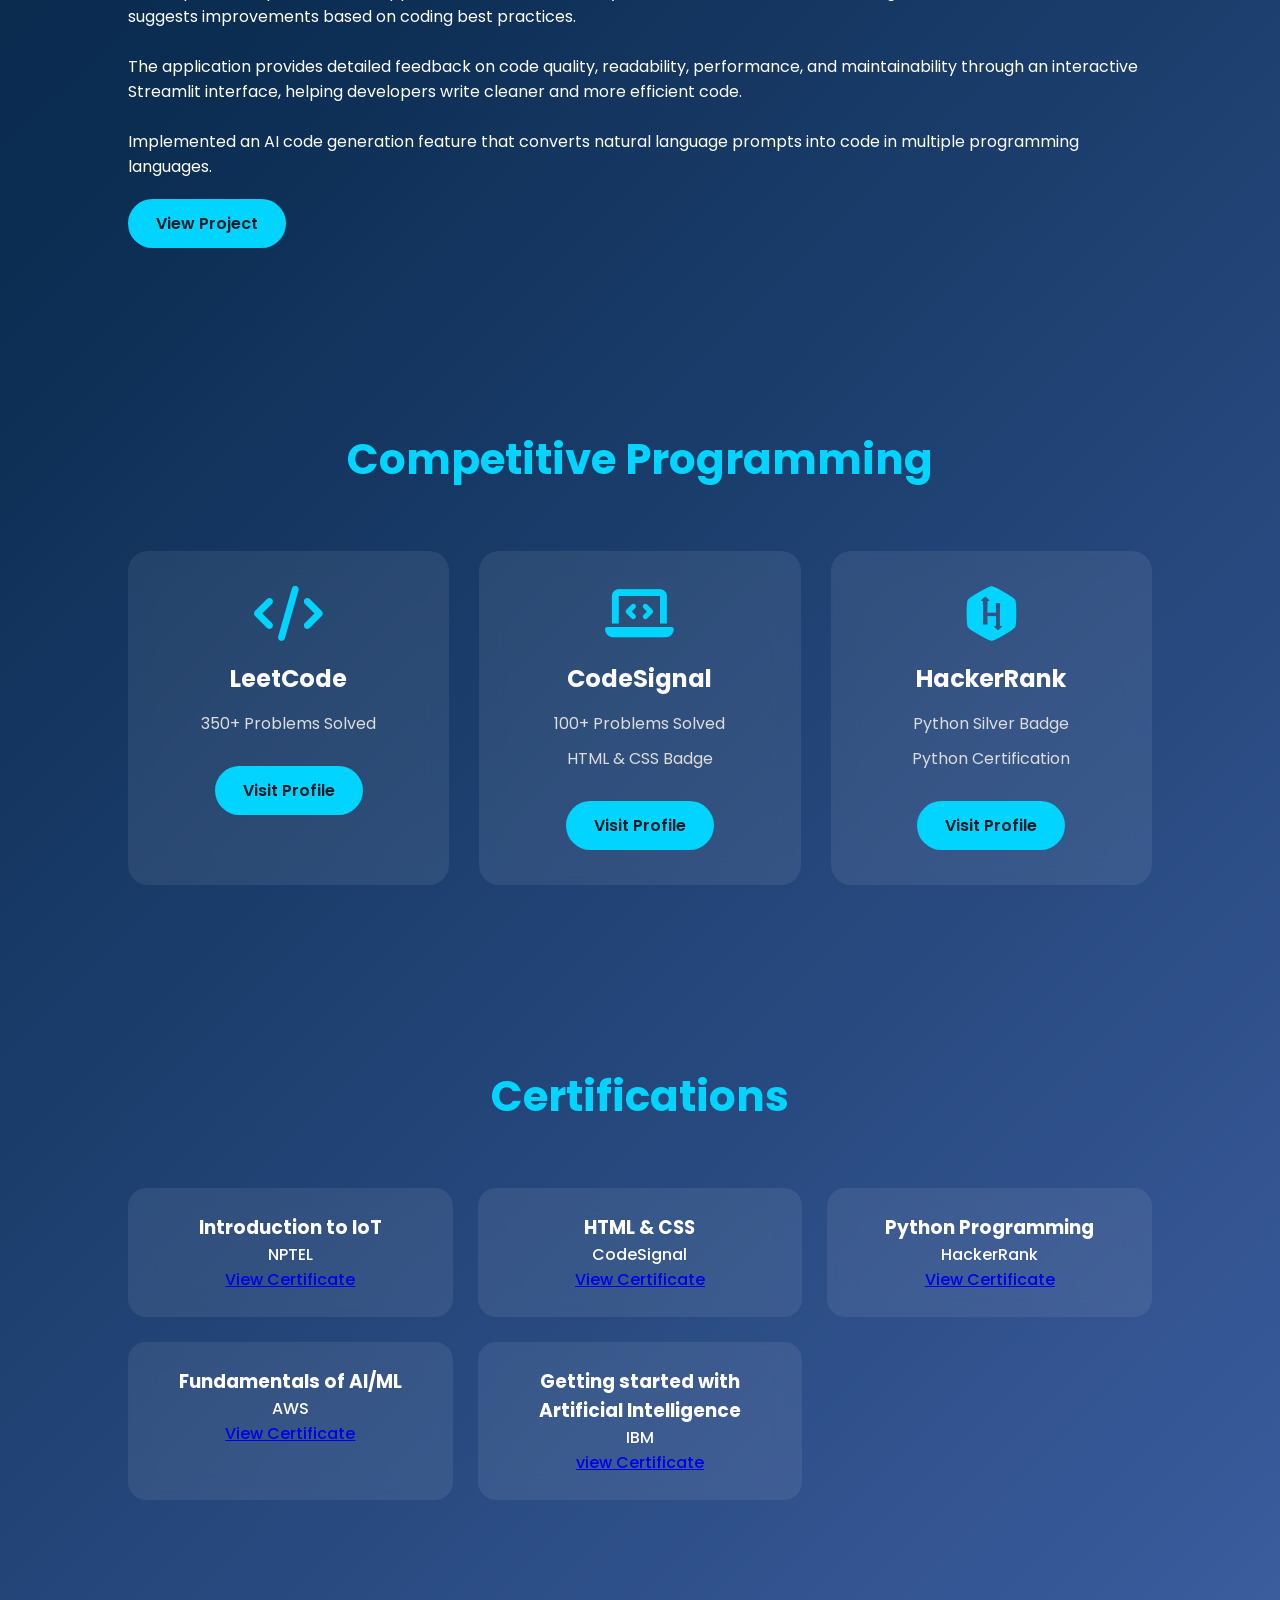
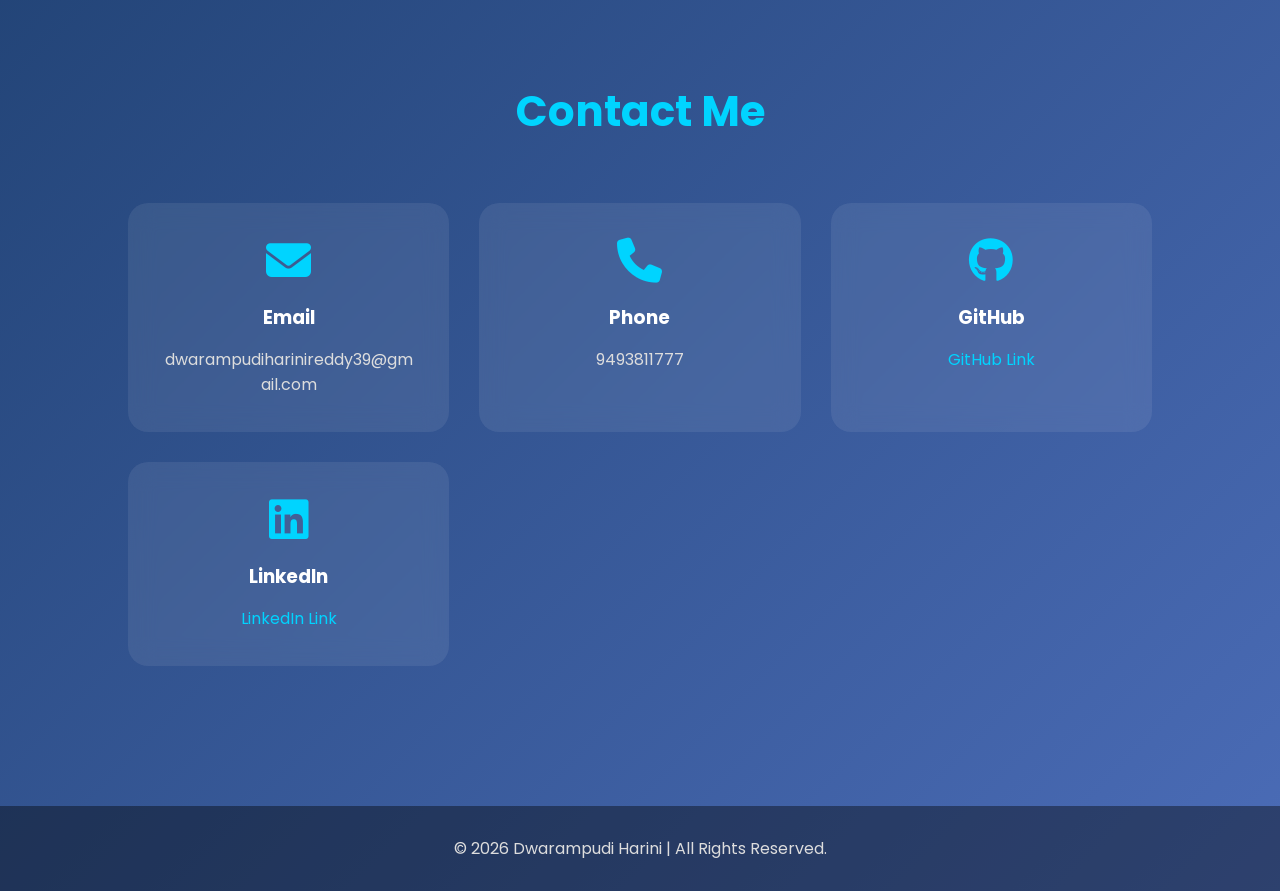
==== commit dbd2e75e: "Add some lines in project section" ====
--- a/index.html
+++ b/index.html
@@ -277,6 +277,10 @@
                 readability, performance, and maintainability through an interactive
                 Streamlit interface, helping developers write cleaner and more
                 efficient code.
+
+                <br><br>
+                
+                Implemented an AI code generation feature that converts natural language prompts into code in multiple programming languages.
             </p>
 
             <a href="https://ai-code-review-diwnm6ezcdmf5ugnpioxif.streamlit.app/"
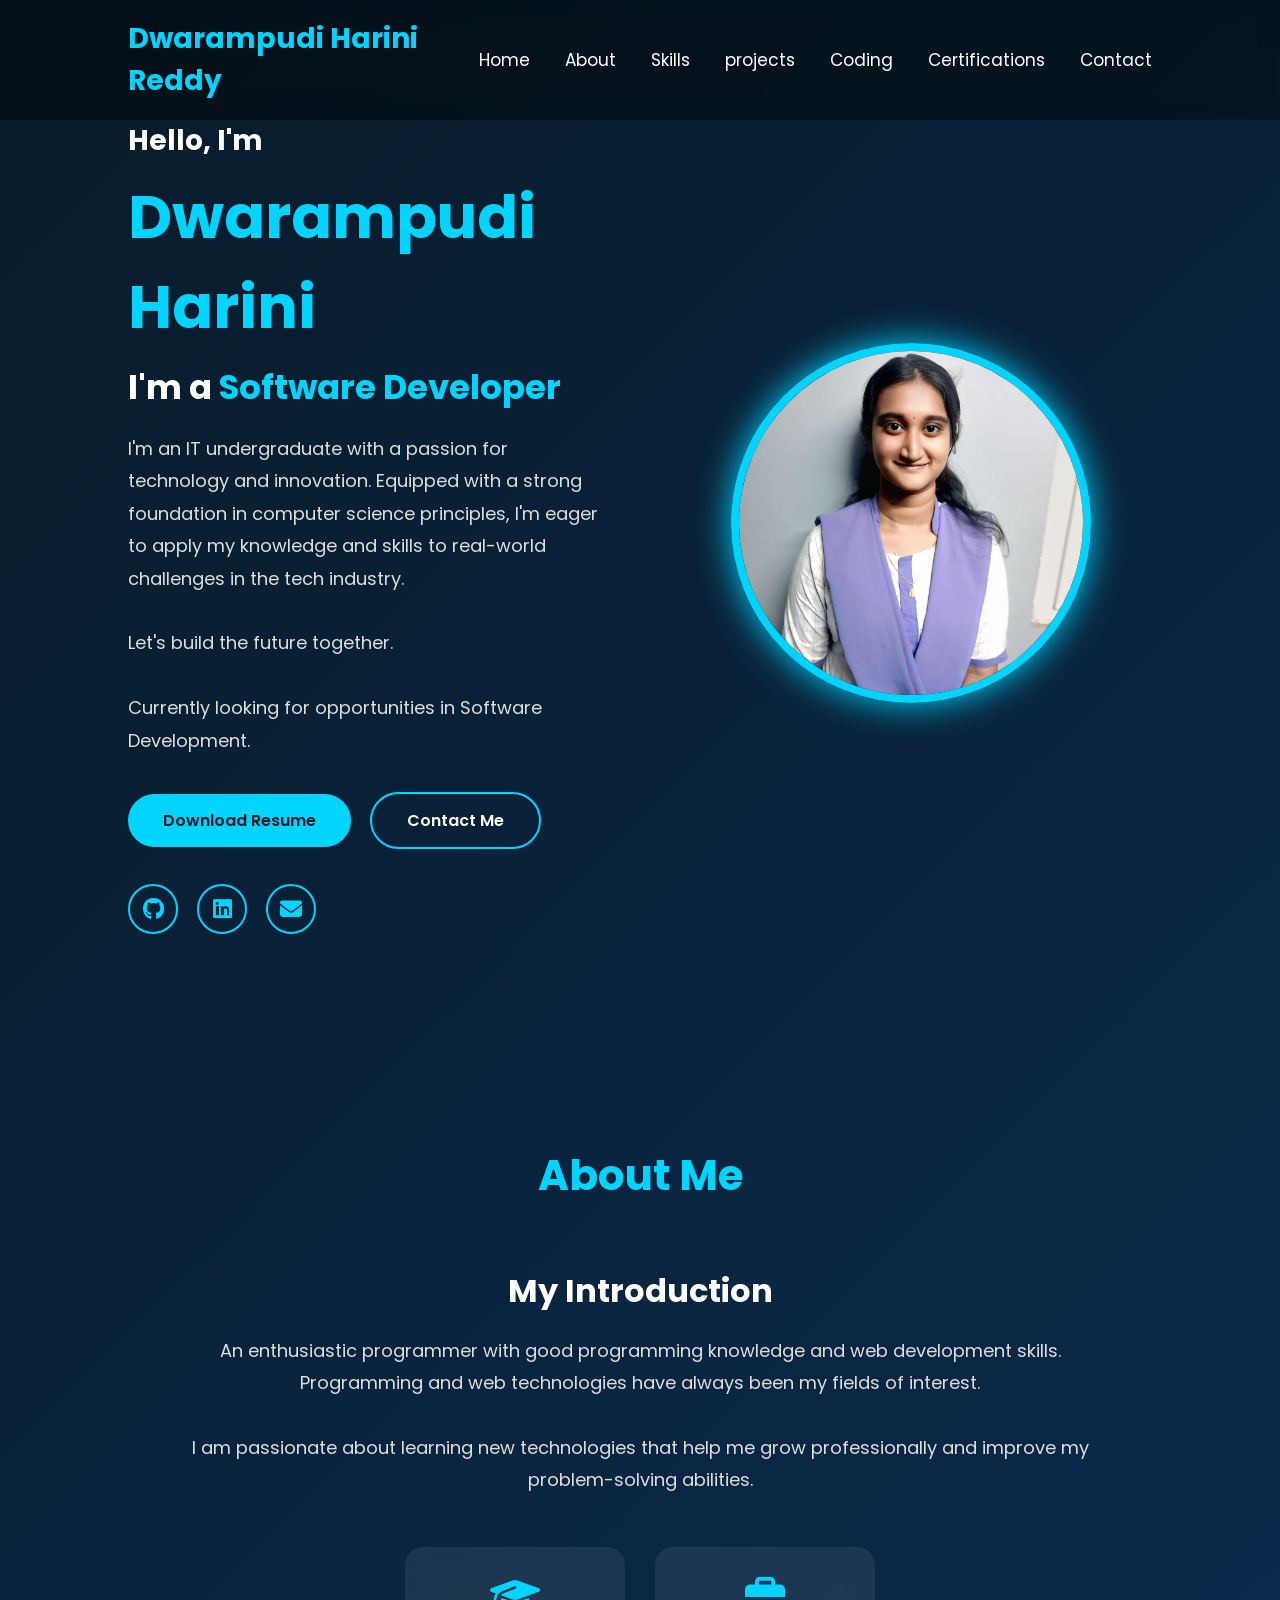
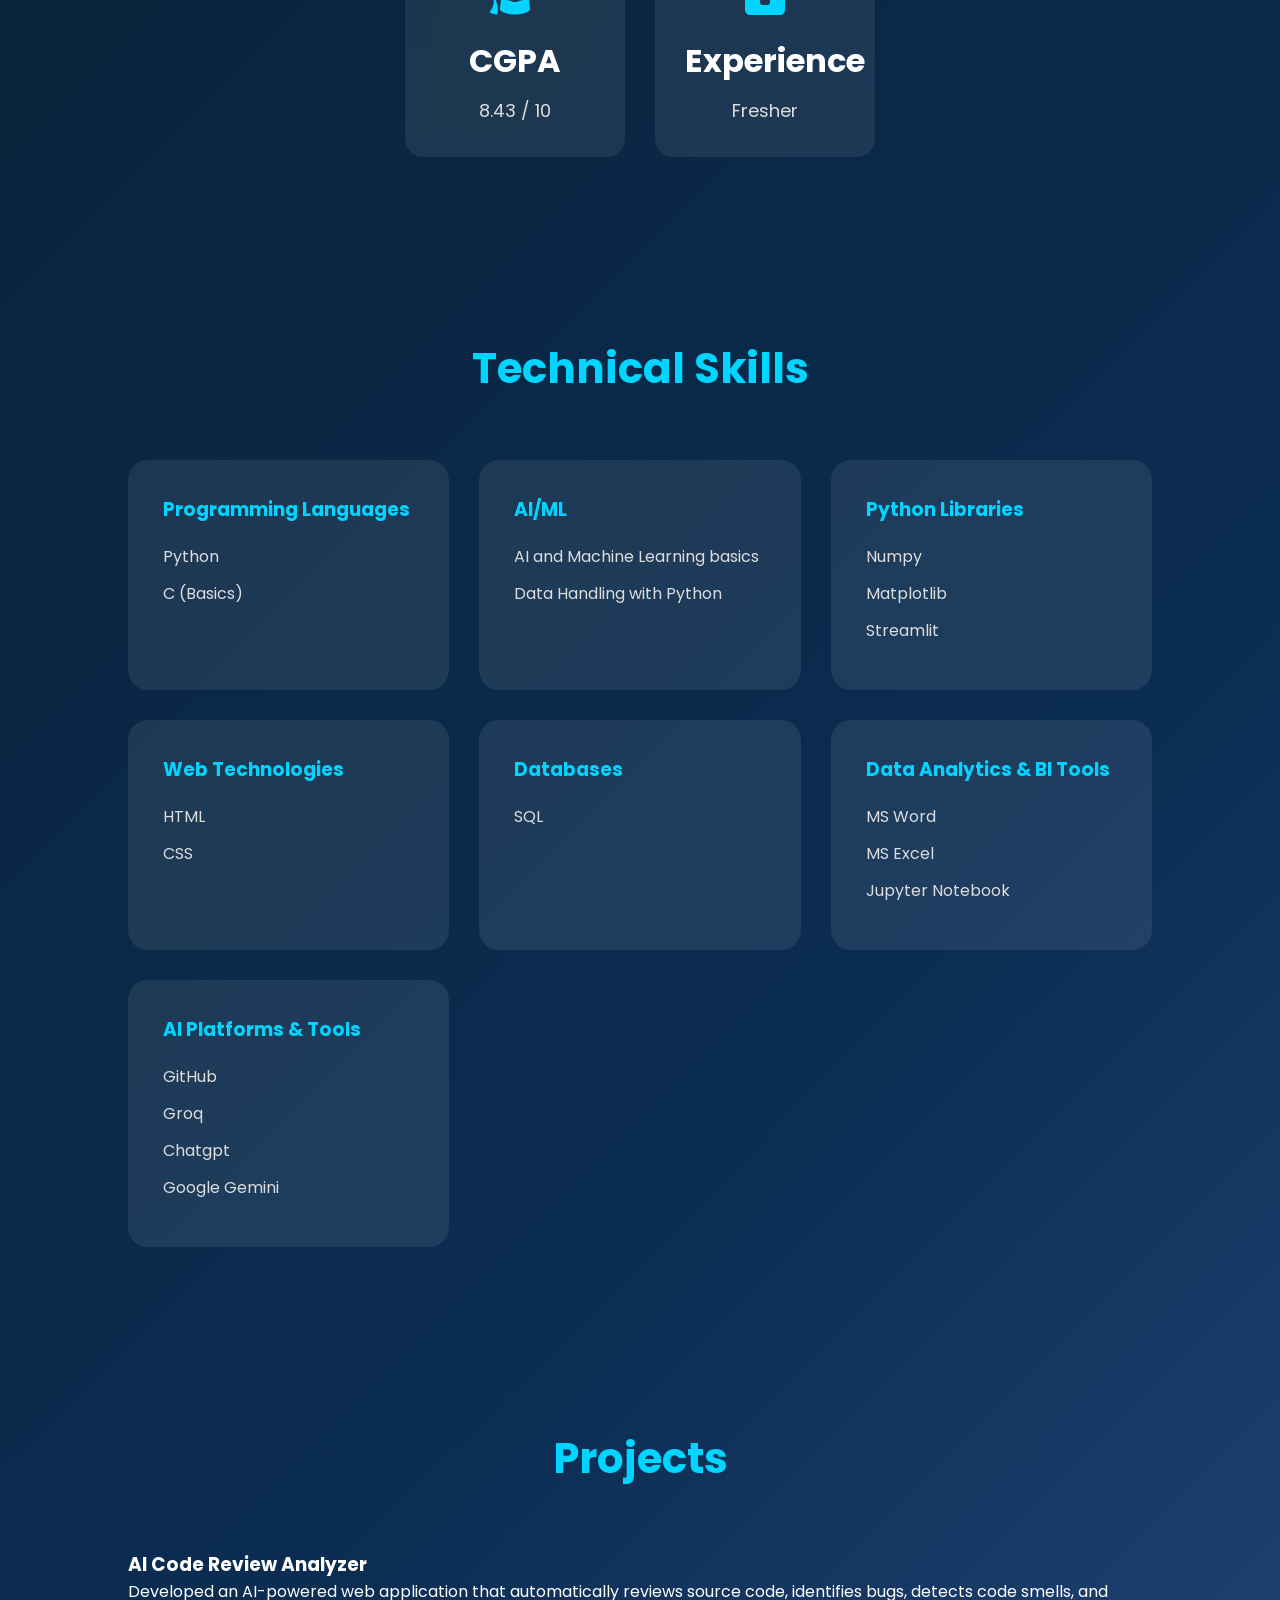
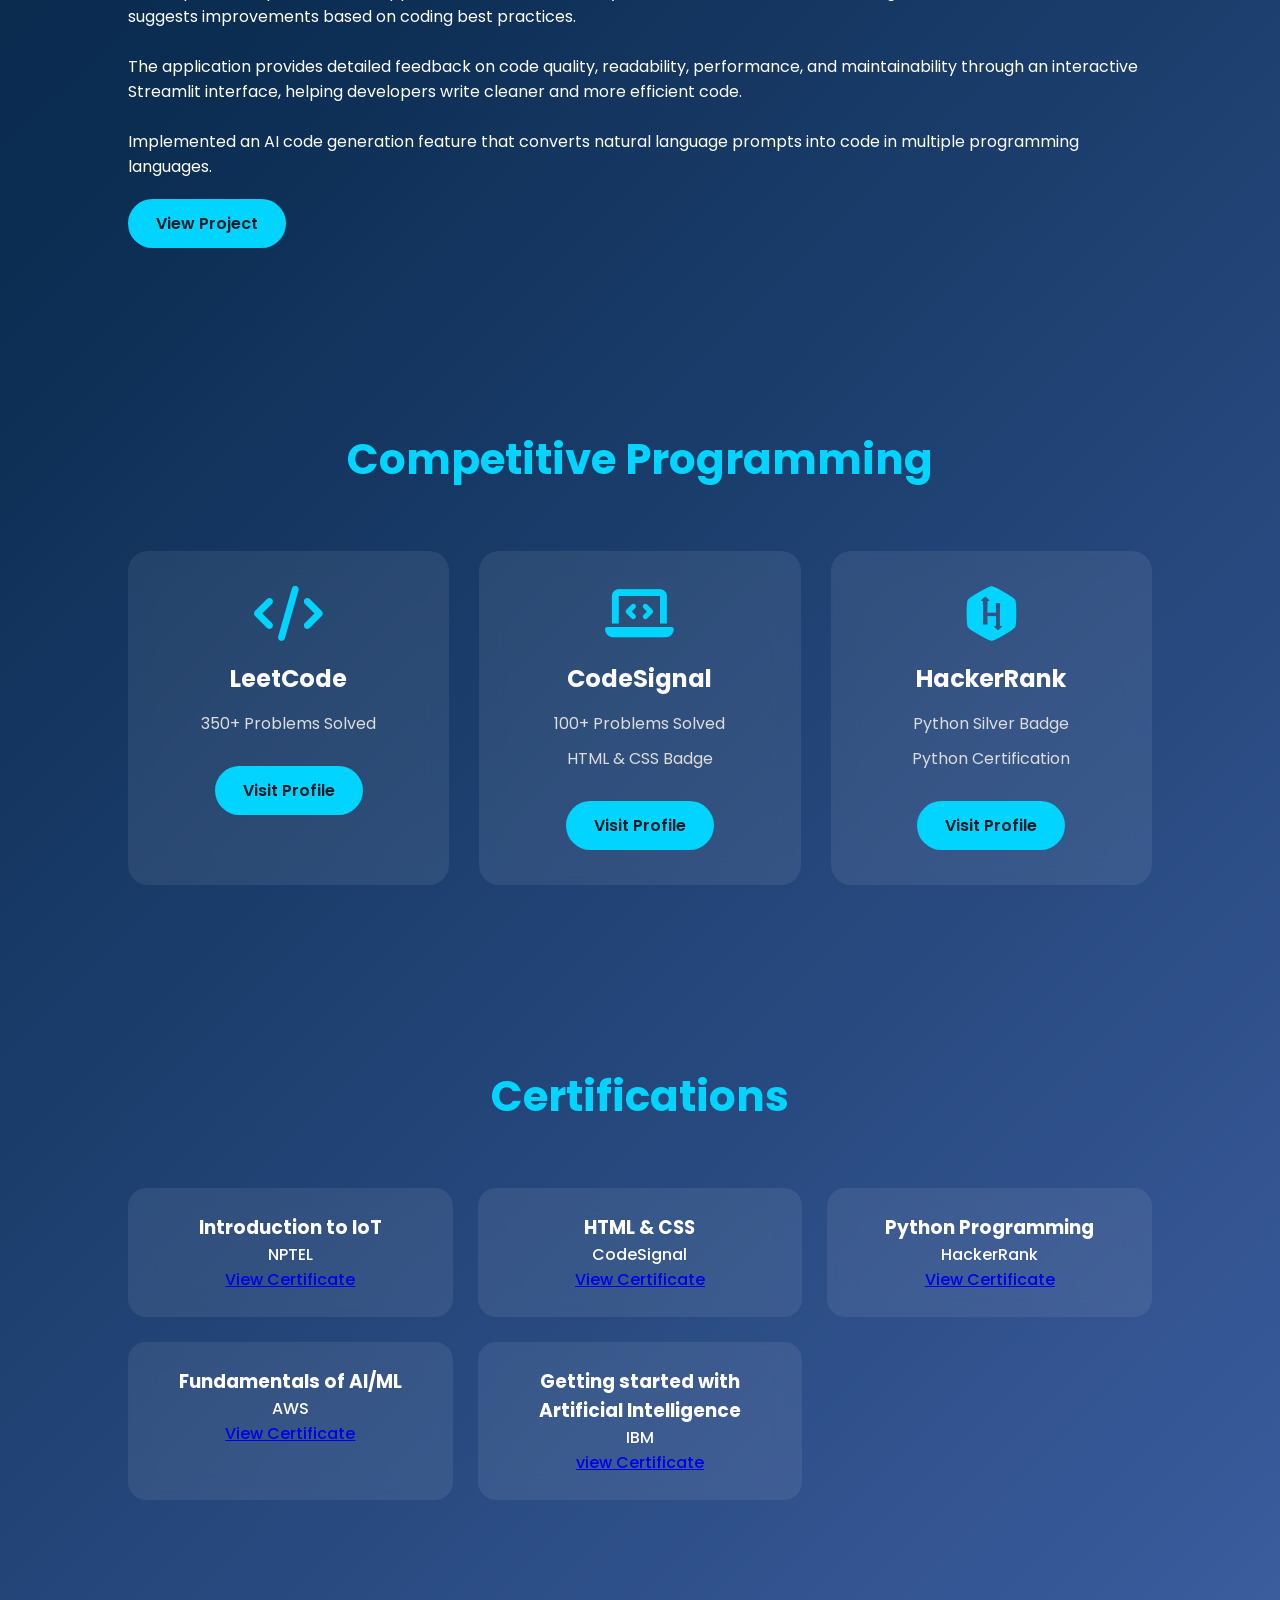
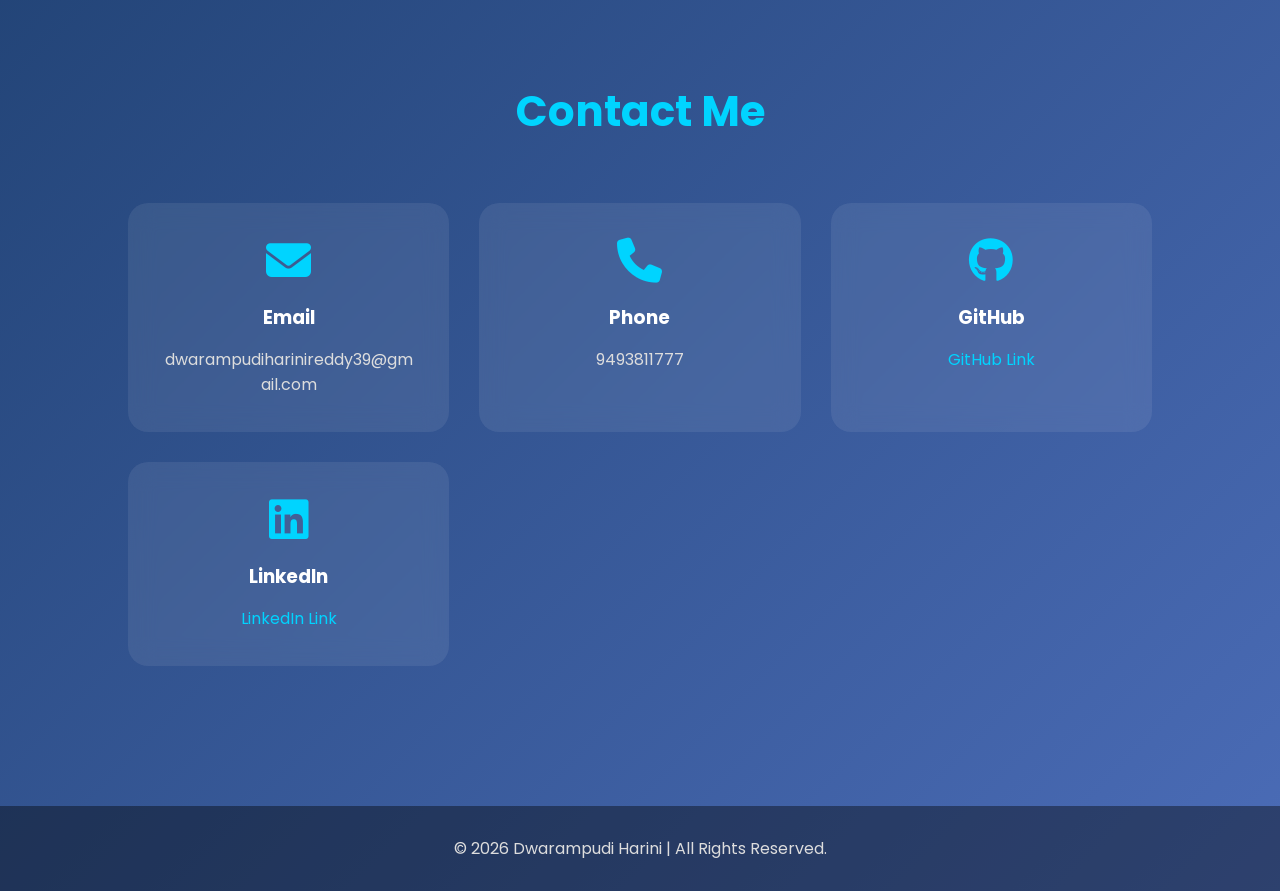
==== commit a0cc82c9: "Updating the resume" ====
--- a/index.html
+++ b/index.html
@@ -75,7 +75,7 @@
 
             <div class="buttons">
 
-                <a href="Harini Reddy_Resume.pdf" class="btn" download>
+                <a href="Harini_reddy.pdf" class="btn" download>
                     Download Resume
                 </a>
 
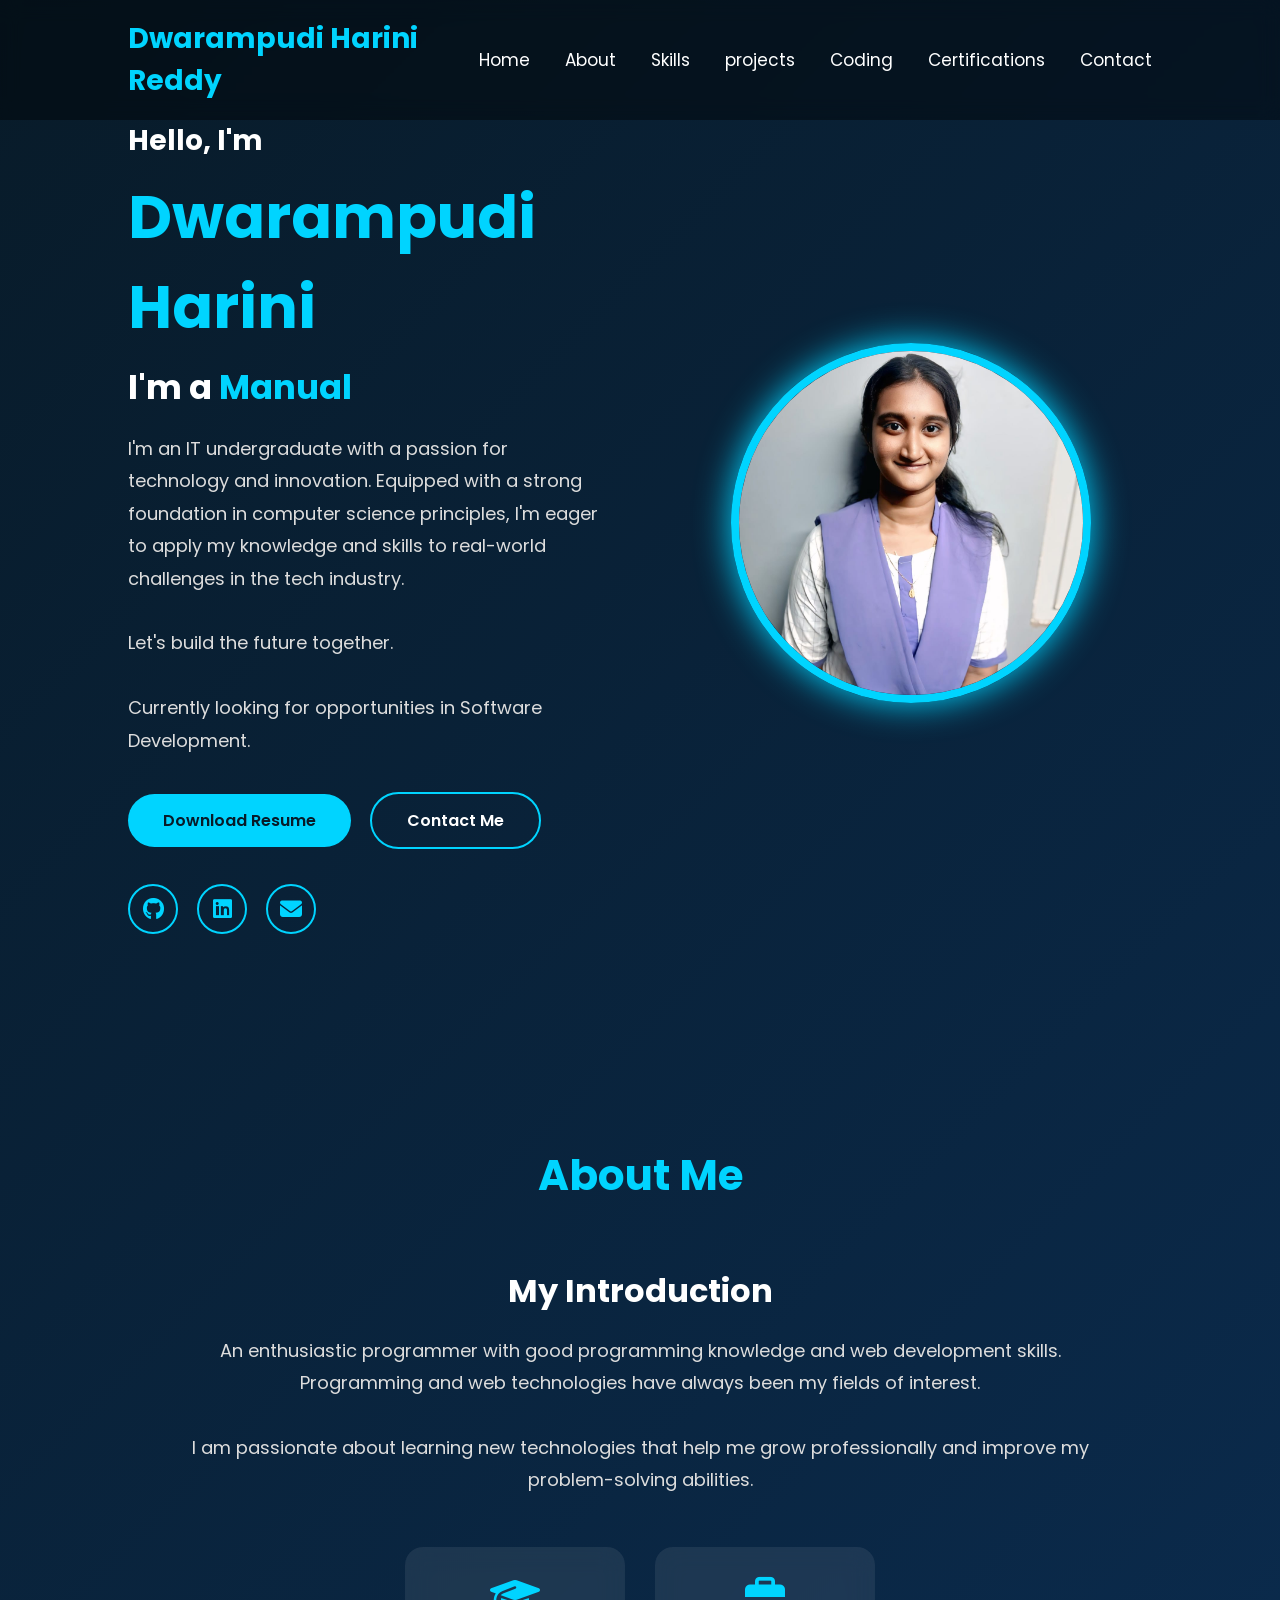
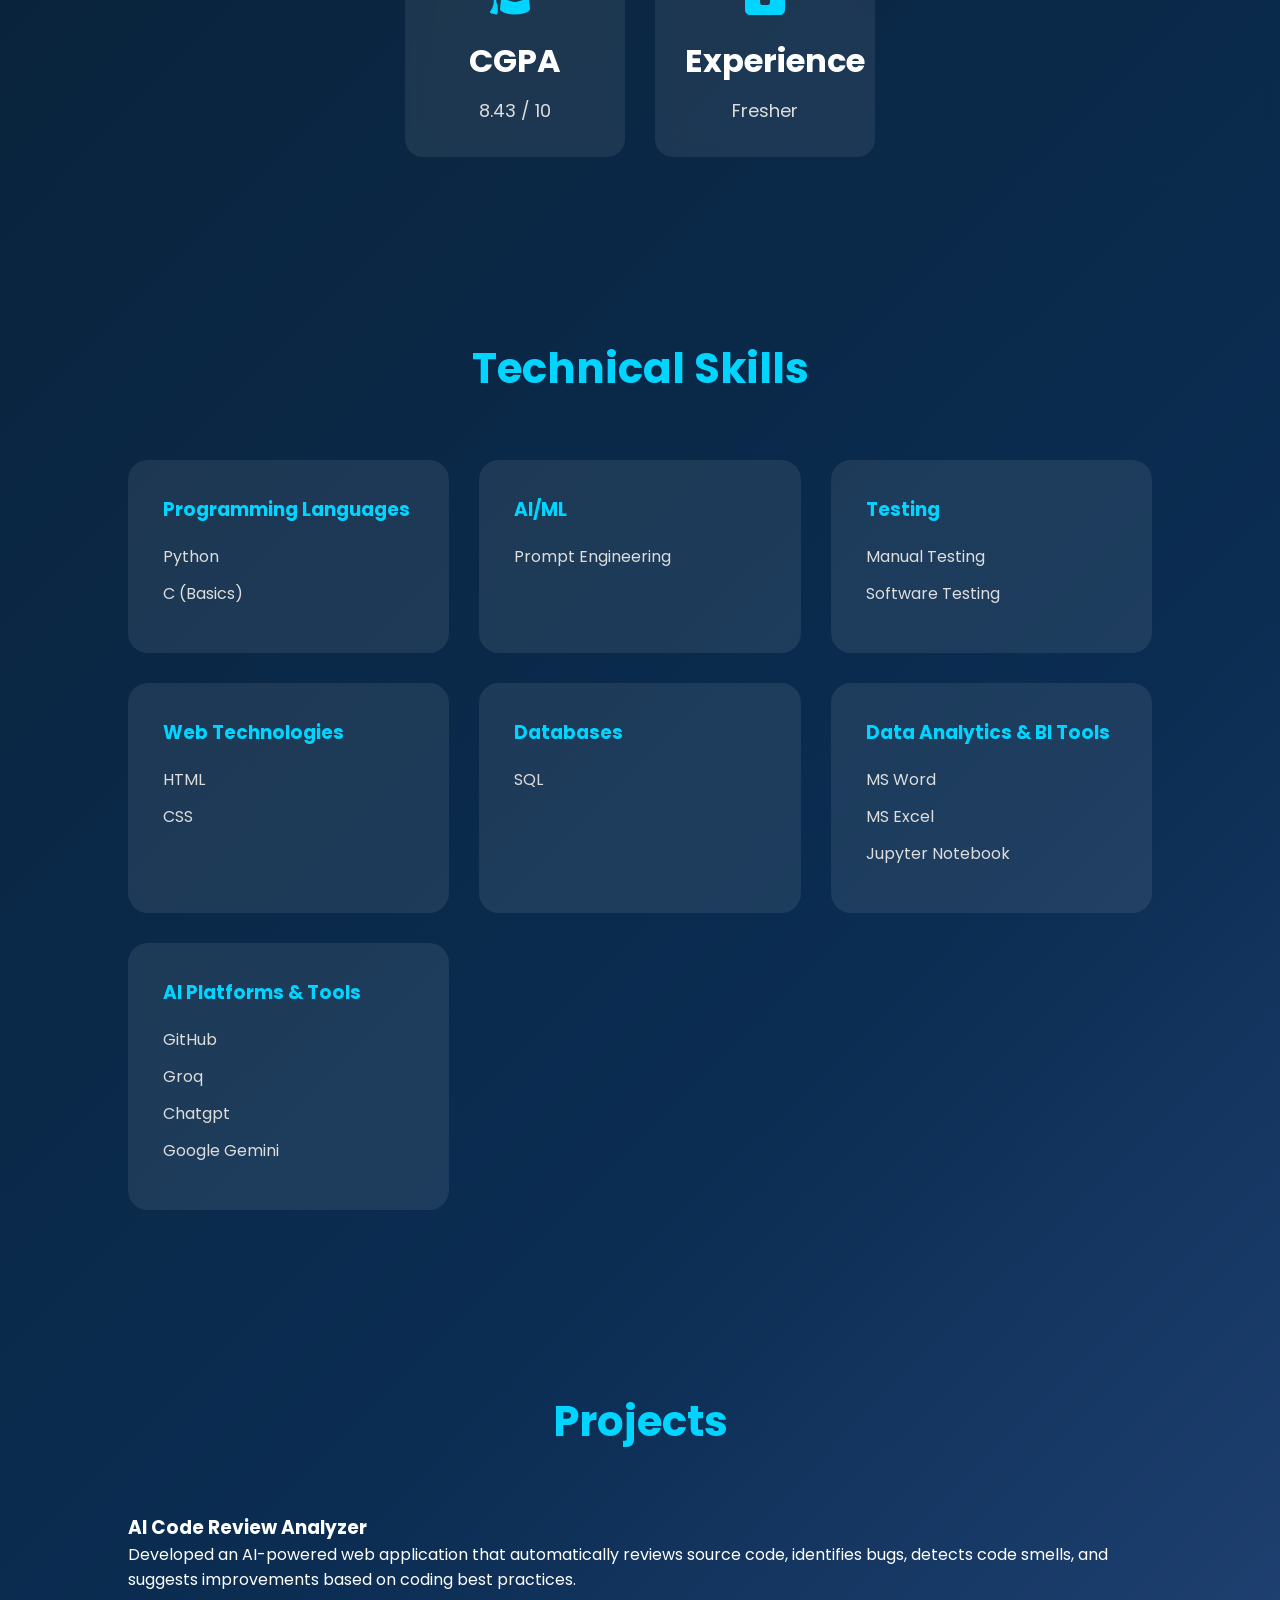
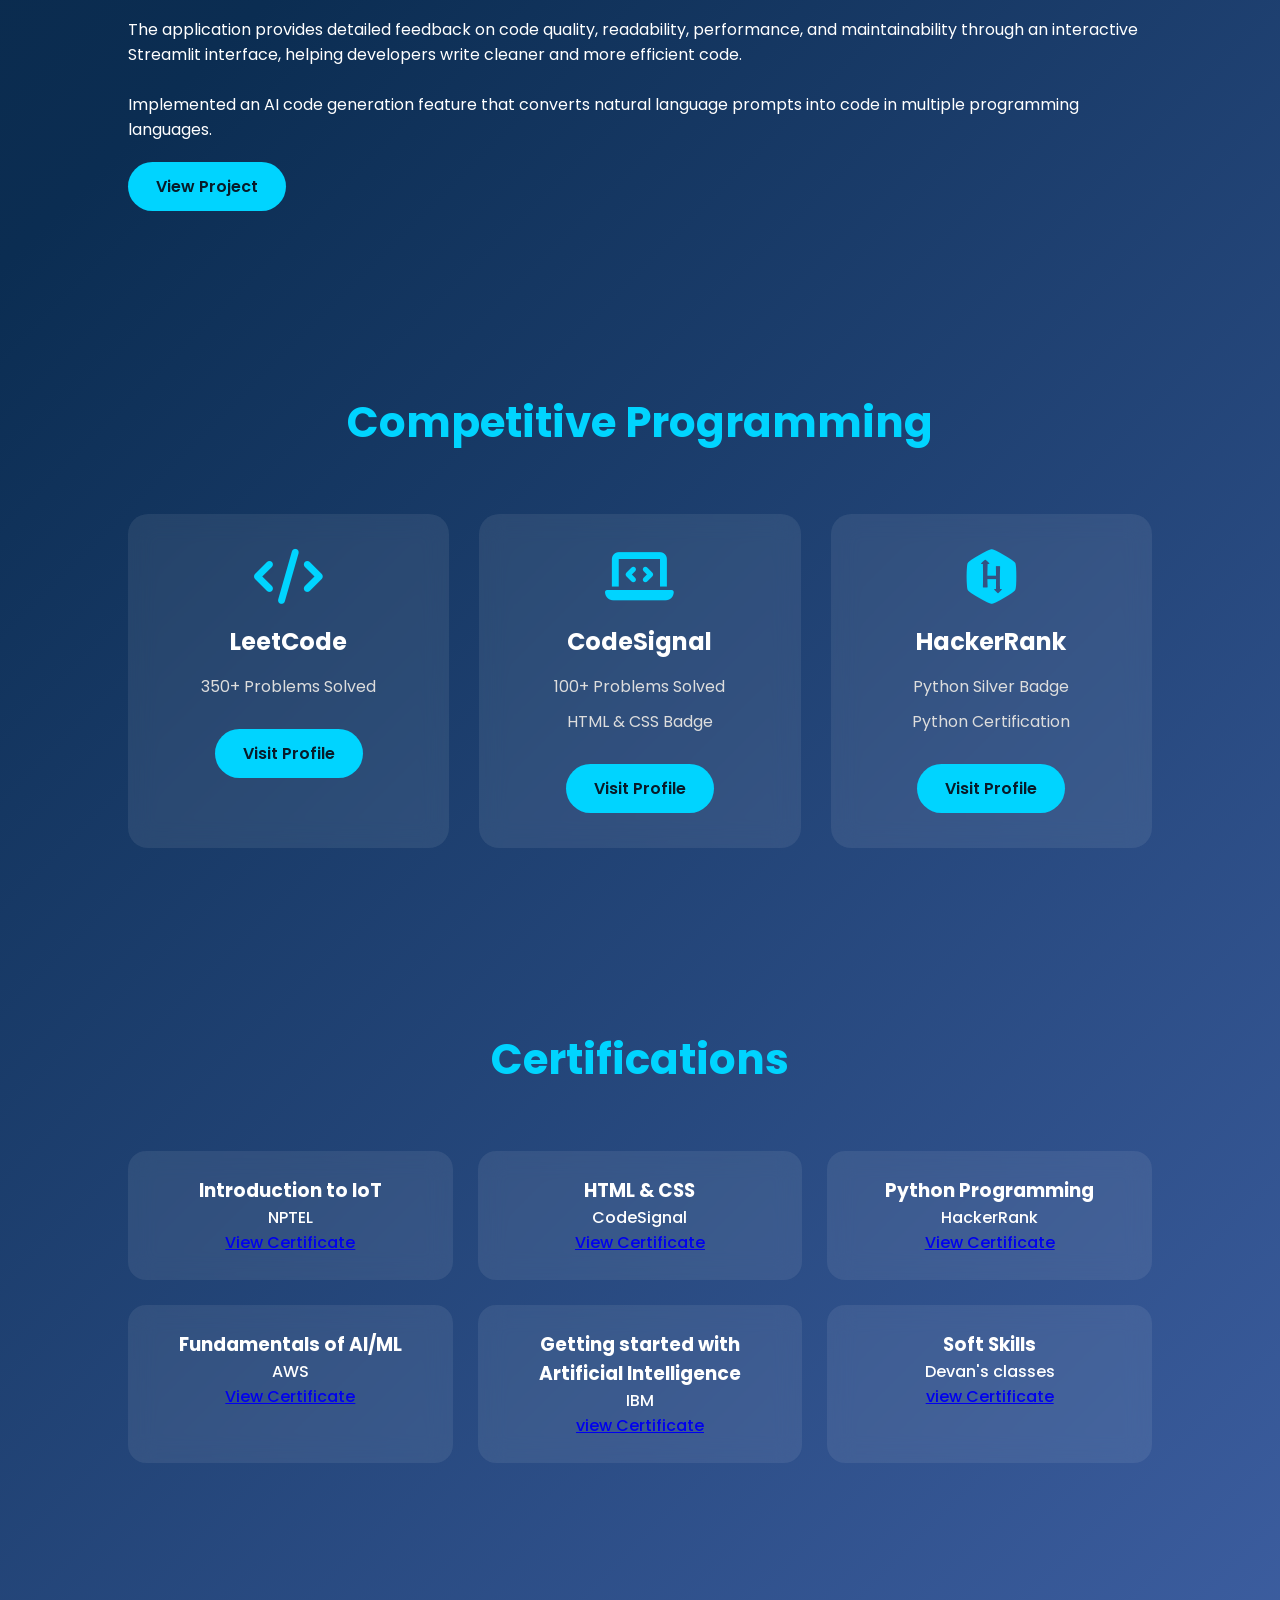
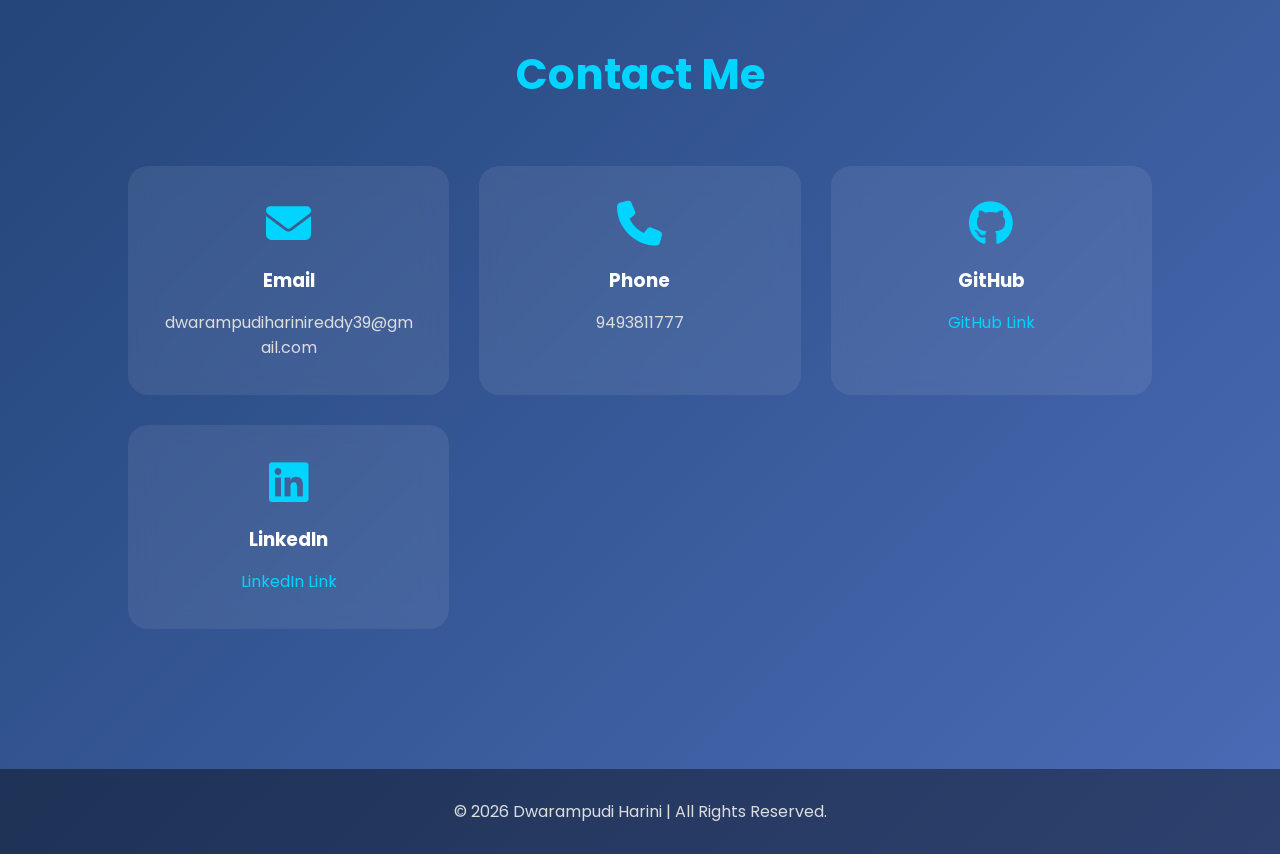
==== commit 03c48355: "update resume and technicall skills" ====
--- a/index.html
+++ b/index.html
@@ -75,7 +75,7 @@
 
             <div class="buttons">
 
-                <a href="Harini_reddy.pdf" class="btn" download>
+                <a href="HariniReddy.pdf" class="btn" download>
                     Download Resume
                 </a>
 
@@ -189,19 +189,17 @@
                 <h3>AI/ML</h3>
 
                 <ul>
-                    <li>AI and Machine Learning basics</li>
-                    <li>Data Handling with Python</li>
-                </ul>
-
-            </div>
-            <div class="skill-card">
-
-                <h3>Python Libraries</h3>
-
-                <ul>
-                    <li>Numpy</li>
-                    <li>Matplotlib</li>
-                    <li>Streamlit</li>
+                    <li>Prompt Engineering</li>
+                </ul>
+
+            </div>
+            <div class="skill-card">
+
+                <h3>Testing</h3>
+
+                <ul>
+                    <li>Manual Testing</li>
+                    <li>Software Testing</li>
                 </ul>
 
             </div>
@@ -394,6 +392,13 @@
             <a href="IBMDesign20260123-31-paai6e.pdf" target="_blank">view Certificate</a>
         </div>
 
+        <div class="certificate">
+
+            <h3>Soft Skills</h3>
+            <p>Devan's classes</p>
+            <a href="Soft skills.jpeg" target="_blank">view Certificate</a>
+        </div>
+
     </div>
 
 </section>
